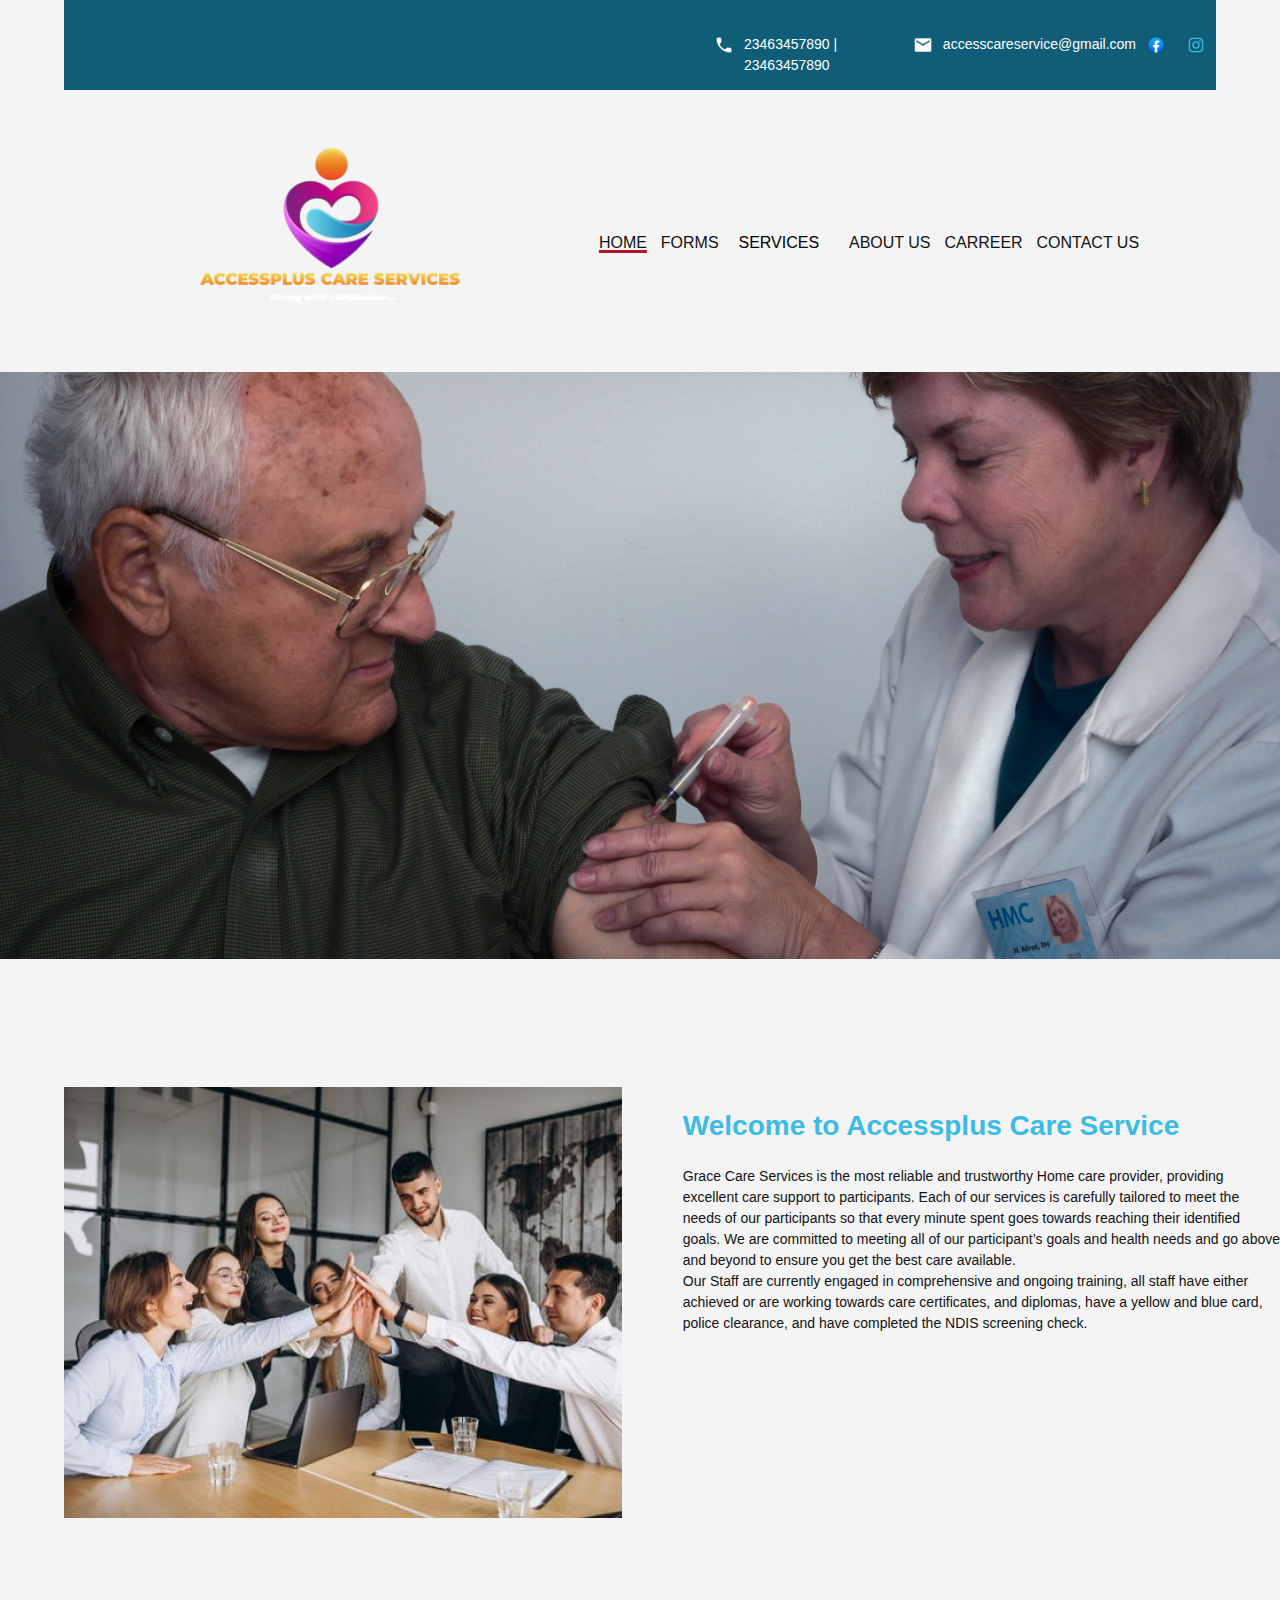
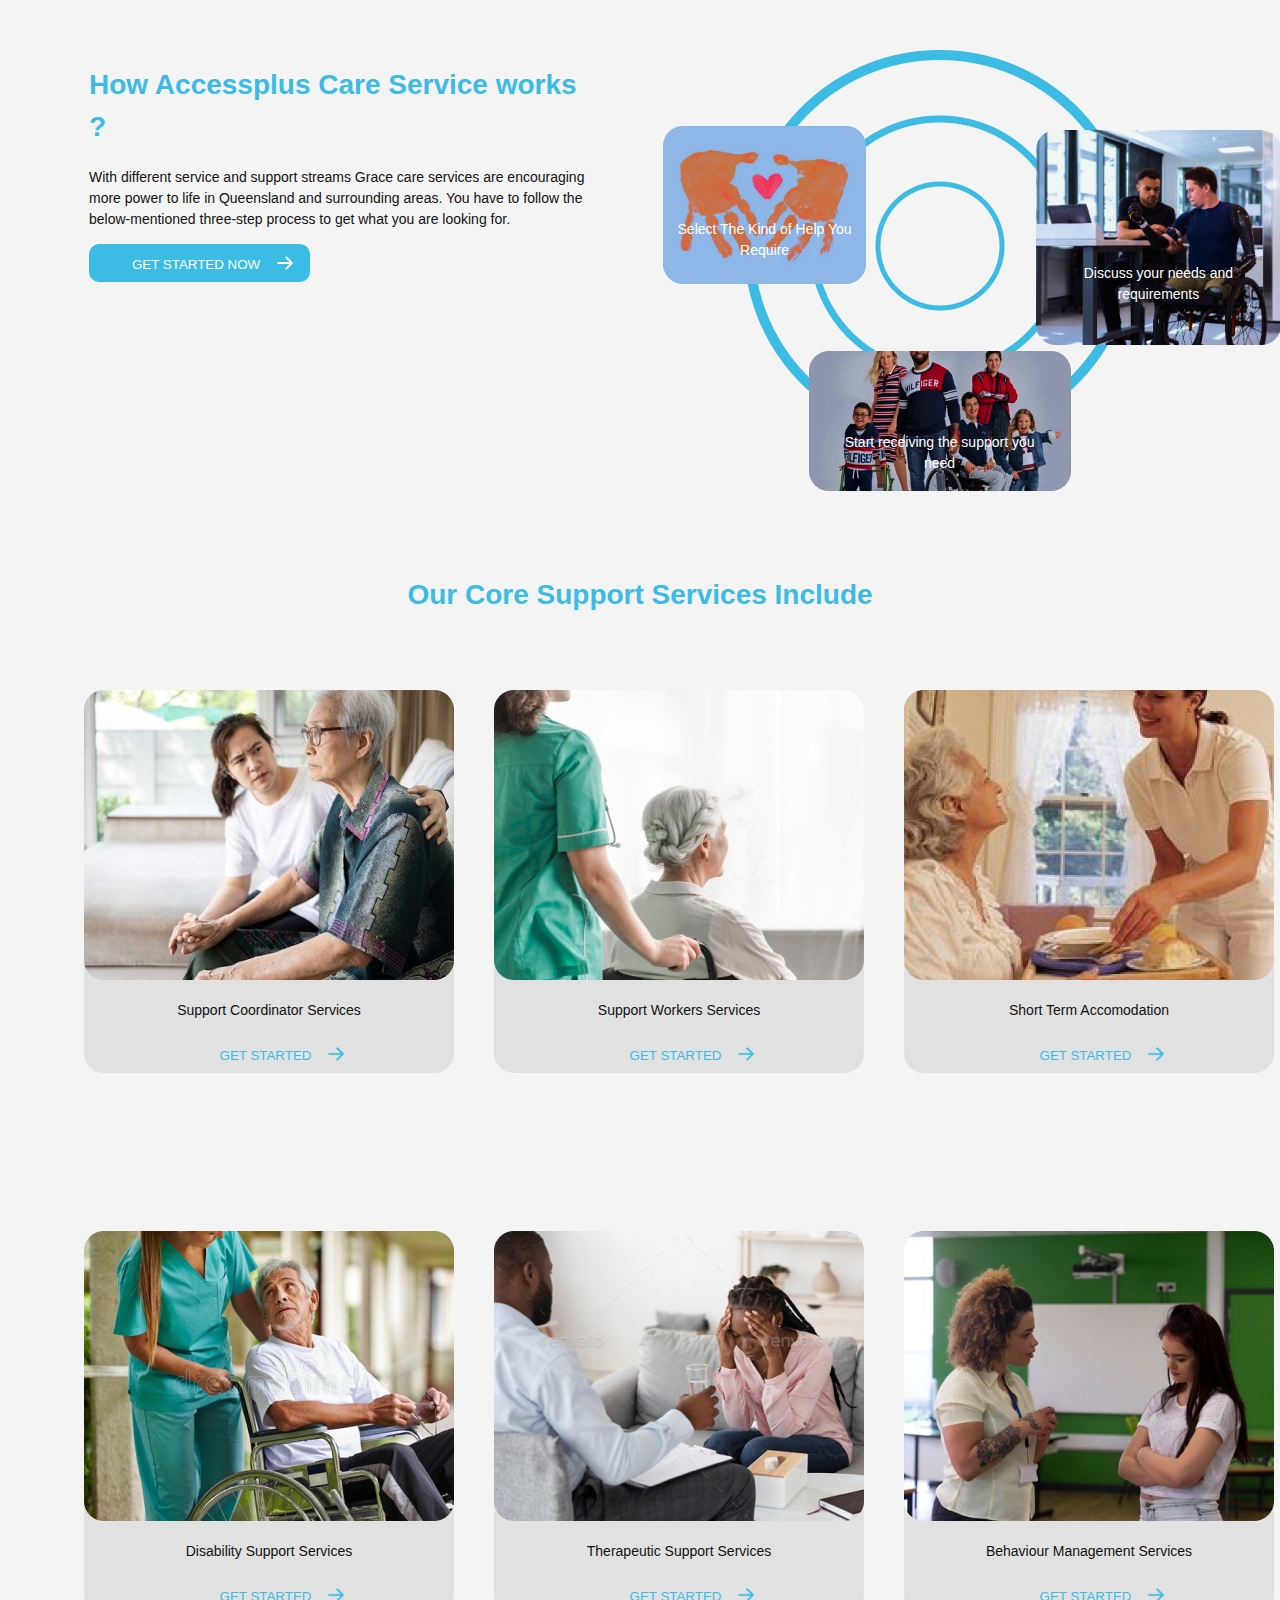
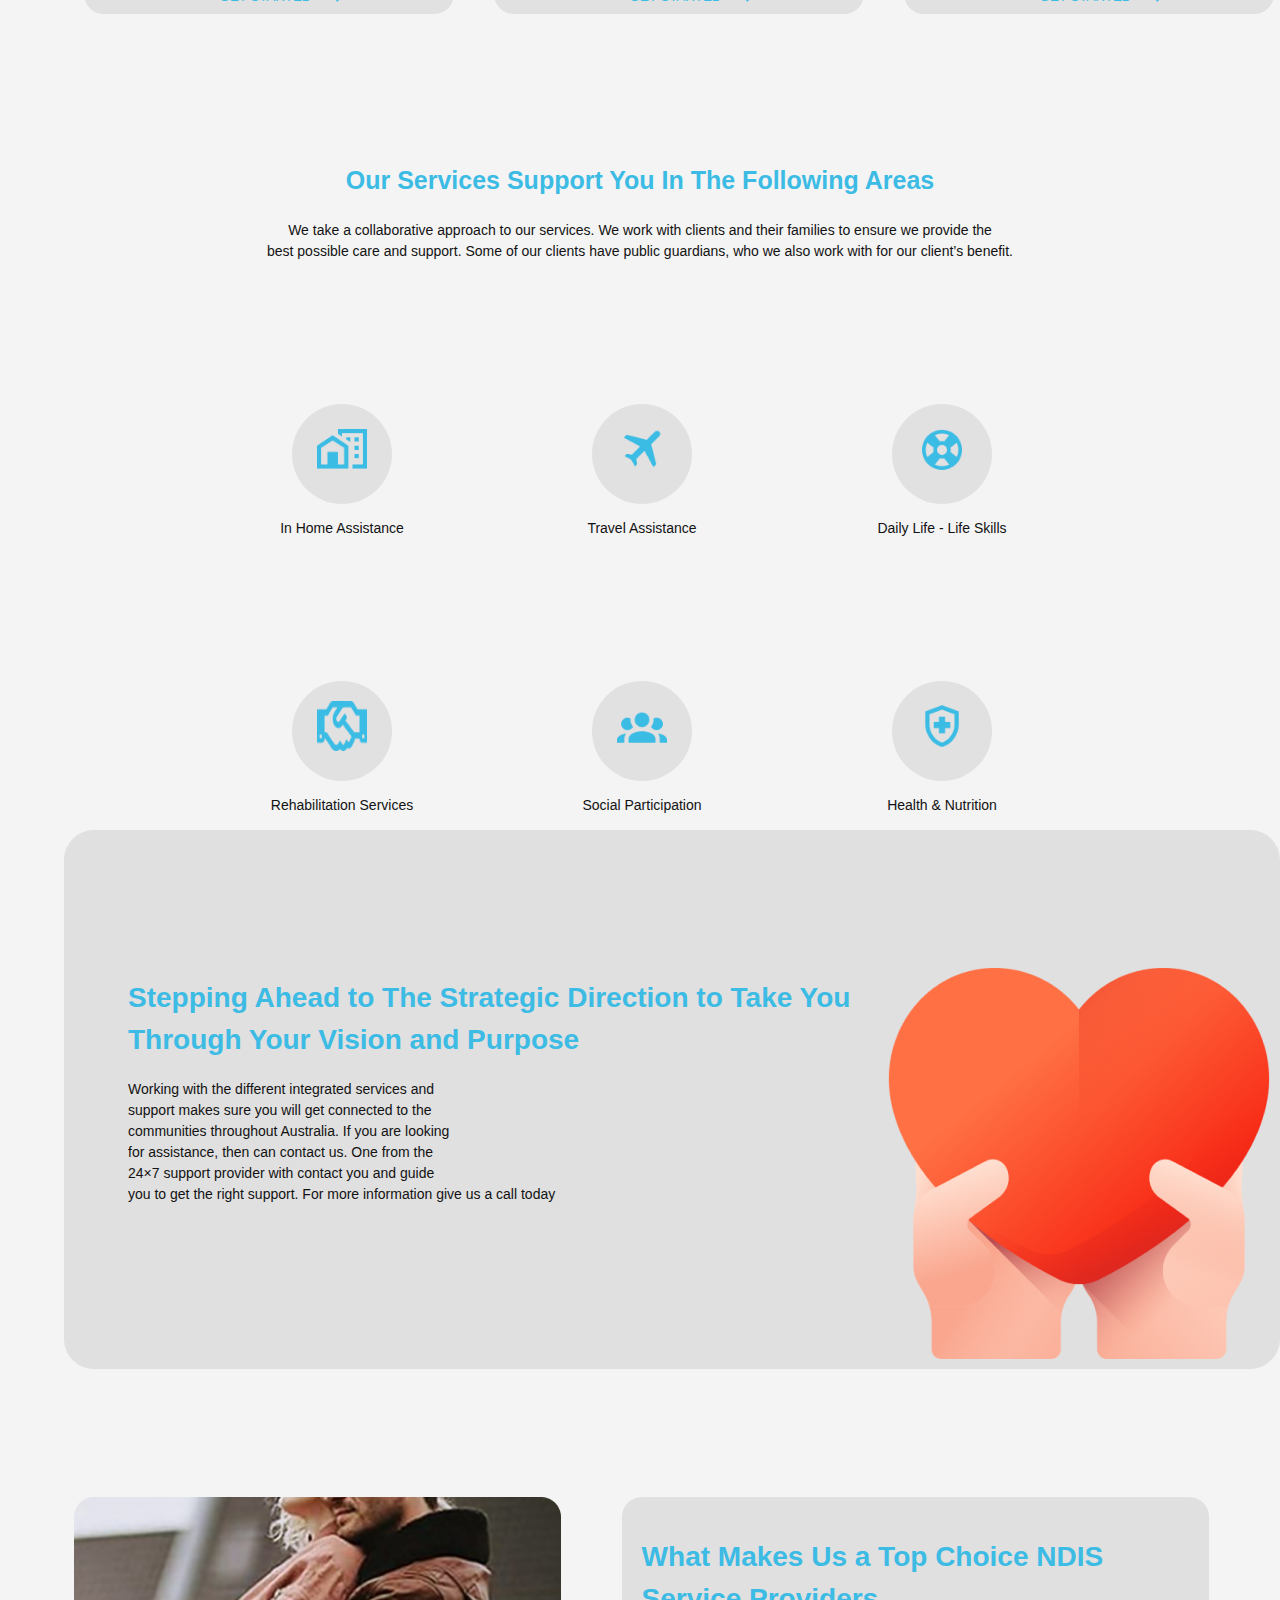
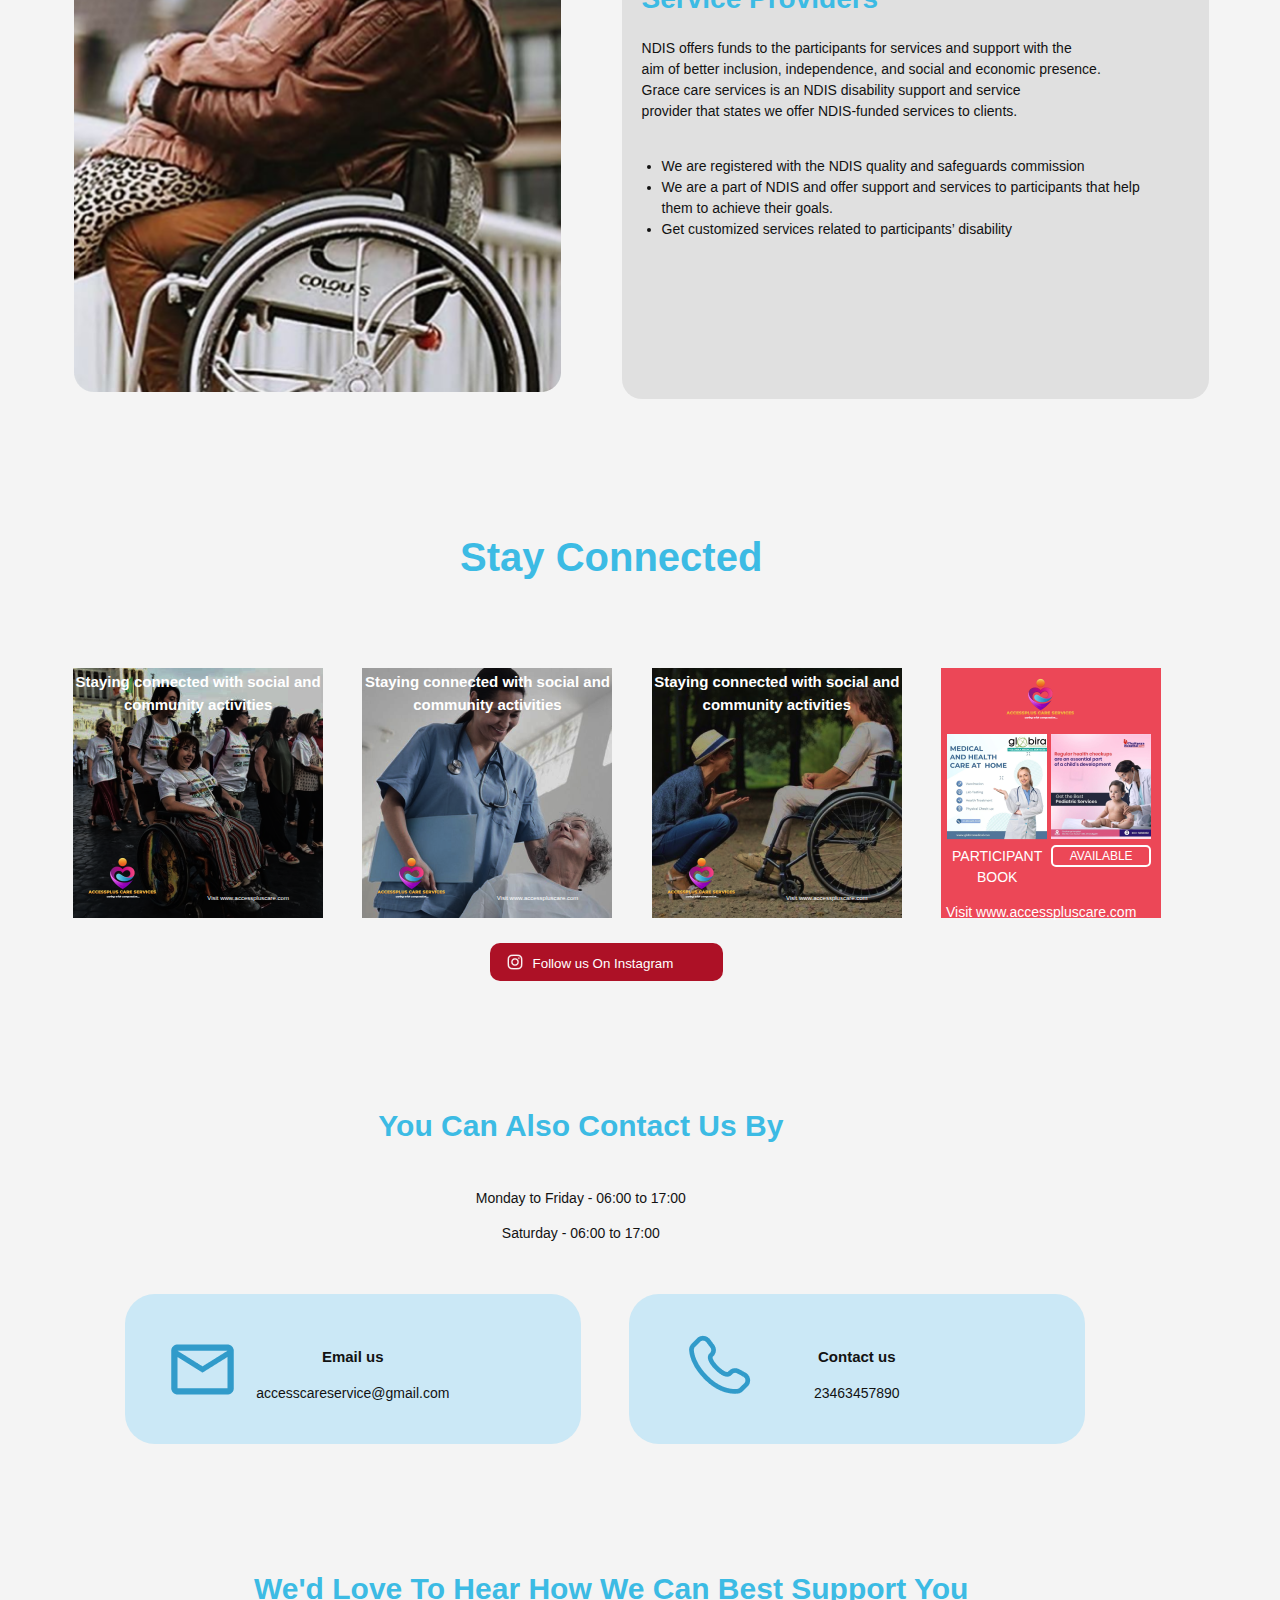
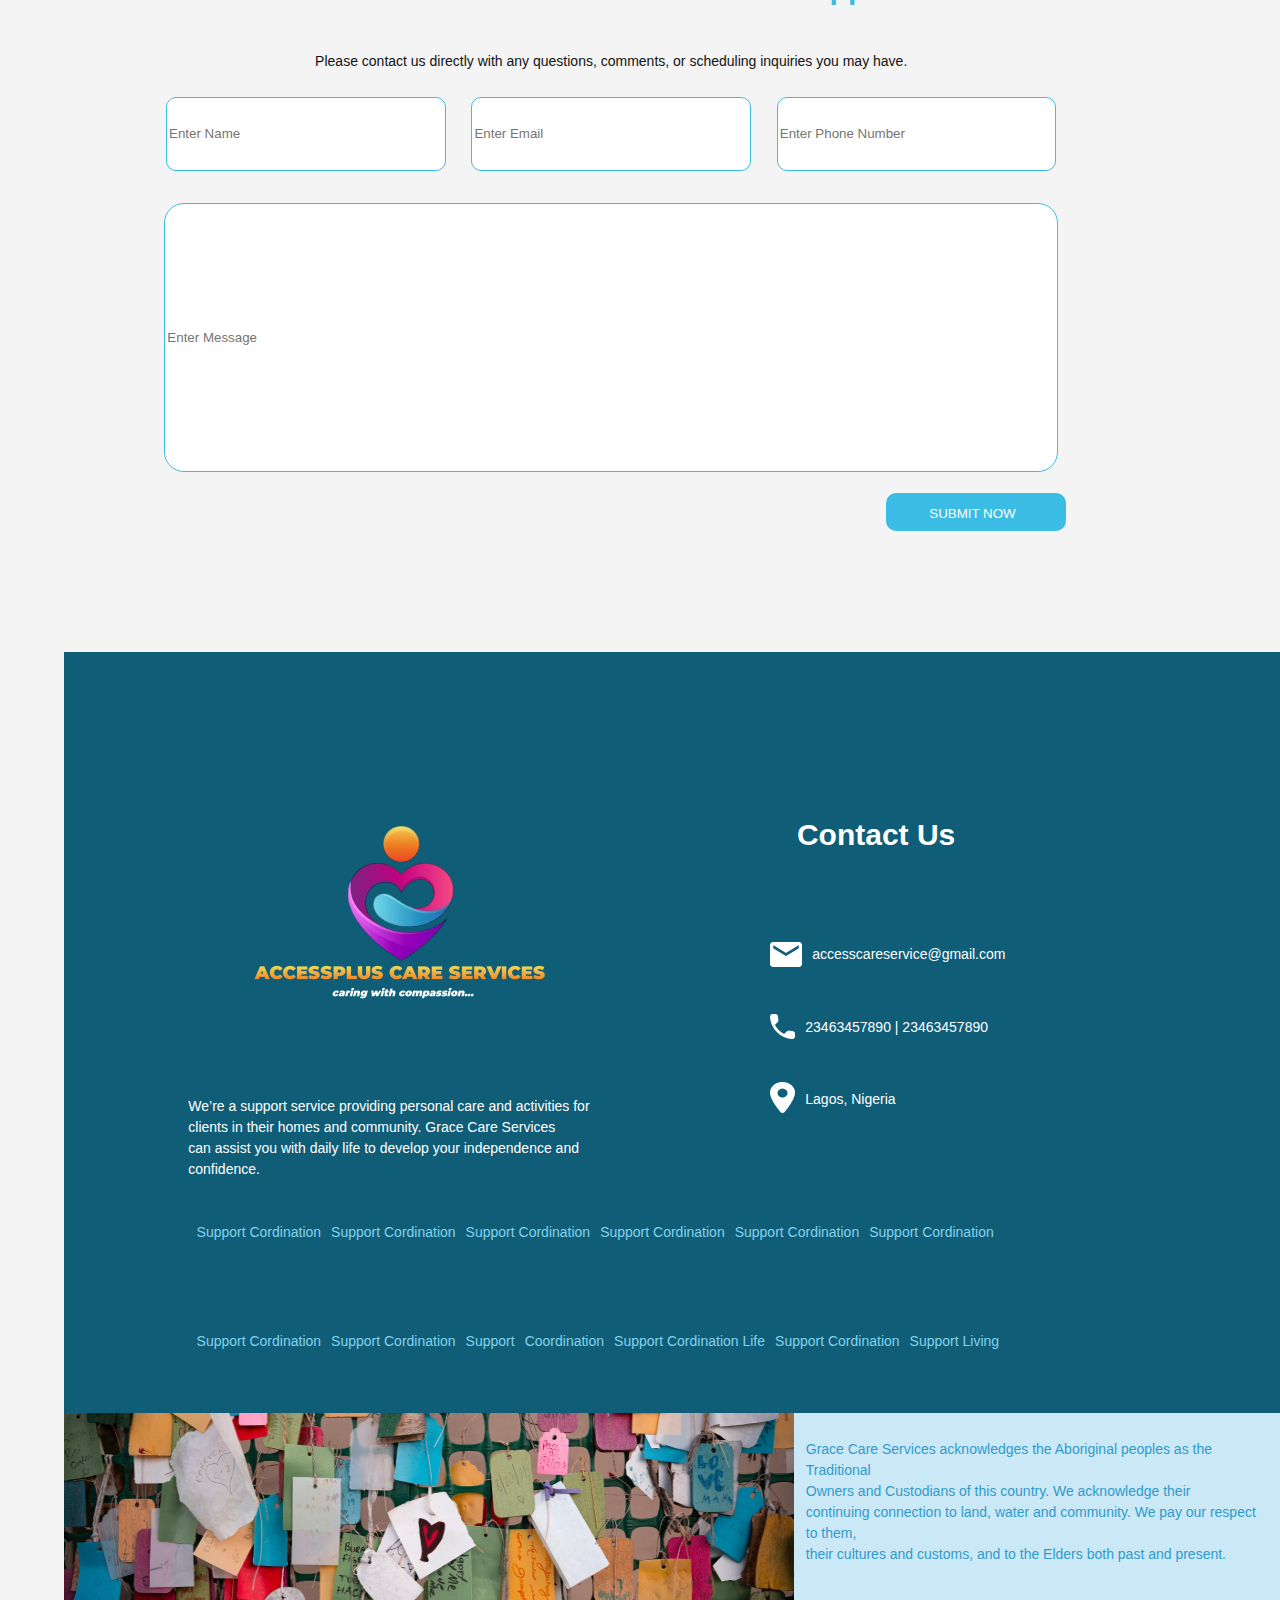
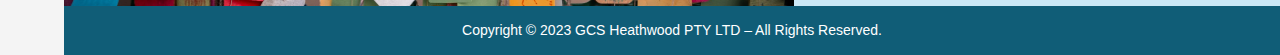
==== index.html @ 8c150088 "mobile v2" ====
<!DOCTYPE html>
<html lang="en">
<head>
    <meta charset="UTF-8">
    <meta name="viewport" content="width=device-width, initial-scale=1.0">
    <title>Accessplus Care Services</title>
    <link rel="stylesheet" href="./css/style.css">
</head>
<body>
    <header>
        <div id="contact">
            <img src="./img/phone.png" alt="phone">
            <p>23463457890 | 23463457890</p>
            <img src="./img/mail.png" alt="mail">
            <p>accesscareservice@gmail.com</p>
            <img src="./img/facebook.png" alt="facebook">
            <img src="./img/Instagram.png" alt="Instagram">
        </div>
        <div class="nav">
            <img src="./img/image 1.png" alt="accessplus care services"/>
            <div id="nav">
                <a id="current" href="index.html">HOME</a>
                <a href="index.html#forms">FORMS</a>
                <div class="dropdown">
                    <button class="dropbtn">SERVICES</button>
                    <div class="dropdown-content">
                      <a href="index.html#supportServices">Support Coordination</a>
                      <a href="youthMentoring.html">Youth Mentoring</a>
                      <a href="trainingService.html">Behaviour Management</a>
                      <a href="index.html#supportServices">Support Workers</a>
                      <a href="index.html#supportServices2">Disability Support</a>
                      <a href="index.html#supportServices2">Therapeutic support</a>
                      <a href="index.html#supportServices">Other Services</a>
                    </div>
                  </div>
                <a href="aboutUs.html">ABOUT US</a>
                <a href="aboutUs.html#jobOpportunities">CARREER</a>
                <a href="contactUs.html">CONTACT US</a>
            </div>
        </div>
    </header>
    <div class="img1">
        <img src="./img/Frame 5.png" alt="doctor injecting a patient"/>
    </div>
    <div class="container welcome">
        <img src="./img//image 3.png" id="welcomeImg" alt="team high five"/>
        <div class="welcomeMessage">
            <h1>
                Welcome to Accessplus Care Service
            </h1>
            <p>
                Grace Care Services is the most reliable and trustworthy Home care provider, providing excellent care support to participants. Each of our services is carefully tailored to meet the needs of our participants so that every minute spent goes towards reaching their identified goals. We are committed to meeting all of our participant’s goals and health needs and go above and beyond to ensure you get the best care available. 
                <br>Our Staff are currently engaged in comprehensive and ongoing training, all staff have either achieved or are working towards care certificates, and diplomas, have a yellow and blue card, police clearance, and have completed the NDIS screening check.<br>
            </p>
        </div>
    </div>
    <div class="container howItWorks">
        <div id="howItWorks">
            <h1>
                How Accessplus Care Service works ?
            </h1>
            <p>
                With different service and support streams Grace care services are encouraging more power to life in Queensland and surrounding areas. You have to follow the below-mentioned three-step process to get what you are looking for.
            </p>
            <button class="btn" id="btn1"><a href="contactUs.html#getStarted">GET STARTED NOW</a></button>
        </div>
        <div id="ellipse">
            <div class="imageContainer" id="ellipseImage1">
                <img src="./img/Frame 6.png" alt="care">
                <div class="imageText">
                    Select The Kind of Help You Require
                </div>
            </div>
            <div class="imageContainer" id="ellipseImage2">
                <img src="./img/Frame 8.png" alt="care">
                <div class="imageText">
                    Discuss your needs and requirements
                </div>
                </div>
            <div class="imageContainer" id="ellipseImage3">
                    <img src="./img/image 18.png" alt="care">
                    <div class="imageText">
                        Start receiving the support you need
                    </div>
                    </div>
        </div>
    </div>
    <div class="supportServices" id="supportServices">
        <h1>Our Core Support Services Include</h1>
        <div class="container">
            <div class="cards">
                <img src="./img/image2.png">
                <p>Support Coordinator Services</p>
                <button class="btn noFillBtn"><a id="blueGetStarted" href="contactUs.html#getStarted">GET STARTED</a></button>
            </div>
            <div class="cards">
            <img src="./img/image 2.png">
                <p>Support Workers Services</p>
                <button class="btn noFillBtn"><a id="blueGetStarted" href="contactUs.html#getStarted">GET STARTED</a></button>
            </div>
            <div class="cards">
                <img src="./img/image 5.png">
                <p>Short Term Accomodation</p>
                <button class="btn noFillBtn"><a id="blueGetStarted" href="contactUs.html#getStarted">GET STARTED</a></button>
            </div>
        </div>
        <div class="container" id="supportServices2">
            <div class="cards">
                <img src="./img/image 8.png">
                <p>Disability Support Services</p>
                <button class="btn noFillBtn"><a id="blueGetStarted" href="contactUs.html#getStarted">GET STARTED</a></button>
            </div>
            <div class="cards">
                <img src="./img/image 22.png">
                <p>Therapeutic Support Services</p>
                <button class="btn noFillBtn"><a id="blueGetStarted" href="contactUs.html#getStarted">GET STARTED</a></button>
            </div>
            <div class="cards">
                <img src="./img/image 6.png">
                <p>Behaviour Management Services</p>
                <button class="btn noFillBtn"><a id="blueGetStarted" href="contactUs.html#getStarted">GET STARTED</a></button>
            </div>
        </div>
    </div>
    <div class="supportServices">
        <h2>Our Services Support You In The Following Areas</h2>
        <p>We take a collaborative approach to our services. We work with clients and their families to ensure we provide the 
            <br>
            best possible care and support. Some of our clients have public guardians, who we also work with for our client’s benefit.
            <br>
        </p>
        <div class="container roundCardsContainer">
        <div>
            <div class="roundCards">
            <img src="./img/mdi_home-city-outline.png">
        </div>
            <p>In Home Assistance</p>
        </div>
        <div>
            <div class="roundCards">
            <img src="./img/material-symbols_travel.png">
            </div>
            <p>Travel Assistance</p>
        </div>
        <div>
            <div class="roundCards">
                <img src="./img/heroicons_lifebuoy-20-solid.png">
            </div>
            <p>Daily Life - Life Skills</p>
        </div>
        </div>
        <div class="container roundCardsContainer">
        <div>
            <div class="roundCards">
                <img src="./img/Vector.png">
            </div>
            <p>Rehabilitation Services</p>
        </div>
        <div>
            <div class="roundCards">
                <img src="./img/mdi_account-group.png">
            </div>
            <p>Social Participation</p>
        </div>
        <div>
            <div class="roundCards">
                <img src="./img/material-symbols_health-and-safety-outline.png">
            </div>
            <p>Health & Nutrition</p>
        </div>
        </div>
    </div>
    <div class="container strategicContainer" id="strategicContainer">
        <div class="strategicDirection">
        <h1>
            Stepping Ahead to The Strategic Direction to Take You Through Your Vision and Purpose
        </h1>
        <p>
            Working with the different integrated services and 
            <br>support makes sure you will get connected to the 
            <br>communities throughout Australia. If you are looking
            <br>for assistance, then can contact us. One from the
            <br> 24×7 support provider with contact you and guide
            <br>you to get the right support. For more information give us a call today
        </p>
    </div>
    <img src="./img/give-love 1.png" alt="give love">
    </div>
    <div class="container choice">
        <img id="img9" src="./img/image 9.png">
        <div class="NDIS">
            <h1>
                What Makes Us a Top Choice NDIS Service Providers
            </h1>
            <p>
                NDIS offers funds to the participants for services and support with the 
                <br>aim of better inclusion, independence, and social and economic presence.
                <br> Grace care services is an NDIS disability support and service 
                <br>provider that states we offer NDIS-funded services to clients.
            </p>
            <ul>
                <li>
                    We are registered with the NDIS quality and safeguards commission
                </li> 
                <li>
                    We are a part of NDIS and offer support and services to participants that help them to achieve their goals.
                </li>
                <li>
                    Get customized services related to participants’ disability
                </li> 
            </ul>
        </div>
    </div>
    <div class="stayConnected">
        <h2>Stay Connected</h2>
        <div class="container">
            <div class="imageContainer stayConnectedImg">
                <img src="./img/image 11.png" alt="man caring for woman on wheelchair">
                <div class="imageText1">
                    <h3>
                        Staying connected with social and community activities
                    </h3>
                </div>
                <div class="imageText2">
                    <img src="./img/image a.png">
                </div>
                <div class="imageText3">
                    <p>Visit www.accesspluscare.com</p>
                </div>
            </div>
            <div class="imageContainer stayConnectedImg">
                <img src="./img/image 12.png" alt="doctor with patient">
                <div class="imageText1">
                    <h3>
                        Staying connected with social and community activities
                    </h3>
                </div>
                <div class="imageText2">
                    <img src="./img/image a.png">
                </div>
                <div class="imageText3">
                    <p>Visit www.accesspluscare.com</p>
                </div>
            </div>
            <div class="imageContainer stayConnectedImg">
                <img src="./img/image 13.png" alt="lady with man in a wheel chair">
                <div class="imageText1">
                    <h3>
                        Staying connected with social and community activities
                    </h3>
                </div>
                <div class="imageText2">
                    <img src="./img/image a.png">
                </div>
                <div class="imageText3">
                    <p>Visit www.accesspluscare.com</p>
                </div>
            </div>
            <div class="imageContainer participantBook stayConnectedImg">
                <img src="./img/image a1.png">
                <div class="container bookContainer">
                    <div class="bookImage">
                        <img src="./img/image 14.png">
                        <div>
                            PARTICIPANT BOOK
                        </div>
                    </div>
                    <div class="bookImage">
                        <img src="./img/image 15.png">
                        <div id="available">
                            AVAILABLE
                        </div>
                    </div>
                </div>
                <p>Visit www.accesspluscare.com</p>
        </div>
    </div>
    <button class="instagramBtn">Follow us On Instagram</button>
    <div class="altContact">
        <div id="time">
            <h4>You Can Also Contact Us By</h4>
            <p>Monday to Friday - 06:00 to 17:00</p>
            <p>Saturday - 06:00 to 17:00</p>
        </div>
        <div class="container">
            <div id="emailUs">
                <h3>
                    Email us
                </h3>
                <p>
                    accesscareservice@gmail.com
                </p>
            </div>
            <div id="callUs">
                <h3>
                    Contact us
                </h3>
                <p>
                    23463457890
                </p>
            </div>
        </div>
    </div>
    <div class="contactUsForm">
        <div id="inquiries">
            <h4>
                We'd Love To Hear How We Can Best Support You
            </h4>
            <p>
                Please contact us directly with any questions, comments, or scheduling inquiries you may have.
            </p>
        </div>
        <form id="forms">
            <div class="smallInputs">
            <input class="smallInput" type="text" id="name" name="name" placeholder="Enter Name">
            <input class="smallInput" type="text" id="email" name="email" placeholder="Enter Email">
            <input class="smallInput" type="text" id="phone" name="phone" placeholder="Enter Phone Number"><br><br>
            </div>
            <input type="text" id="message" name="message" placeholder="Enter Message"><br><br>
            <input id="submitNow" class="btn" type="submit" value="Submit now">
        </form>
    </div>
    <div class="contactUs">
    <div class="ctrl">
        <div class="container">
            <div>
                <img src="./img/image 10.png">
                <p>
                    We’re a support service providing personal care and activities for
                    <br>clients in their homes and community. Grace Care Services
                    <br>can assist you with daily life to develop your independence and confidence.
                </p>
            </div>
            <div class="contacts">
                <h5>
                    Contact Us
                </h5>
                <div class="container contactUsContainer">
                    <img class="vector" src="./img/Vectormail.png">
                    <p>accesscareservice@gmail.com</p>
                </div>
                <div class="container contactUsContainer">
                    <img class="vector" src="./img/Vectorphone.png">
                    <p>23463457890 | 23463457890</p>
                </div>
                <div class="container contactUsContainer">
                    <img class="vector" src="./img/Vectorlocation.png">
                    <p>Lagos, Nigeria</p>
                </div>
            </div>
        </div>
        <div class="container supportCoordination">
            <p>Support Cordination</p>
            <p>Support Cordination</p>
            <p>Support Cordination</p>
            <p>Support Cordination</p>
            <p>Support Cordination</p>
            <p>Support Cordination</p>
        </div>
        <div class="container supportCoordination">
            <p>Support Cordination</p>
            <p>Support Cordination</p>
            <p>Support</p>
            <p>Coordination</p>
            <p>Support Cordination Life</p>
            <p>Support Cordination</p>
            <p>Support Living</p>
        </div>
    </div>
        <div class="unsplash">
            <img id="unsplash" src="./img//unsplash_oWcOmJwoxO4.png">
                <p>
                    Grace Care Services acknowledges the Aboriginal peoples as the Traditional 
                    <br>Owners and Custodians of this country. We acknowledge their 
                    <br>continuing connection to land, water and community. We pay our respect to them, 
                    <br>their cultures and customs, and to the Elders both past and present.
                </p>
        </div>
    </div>
</body>
<footer>
        <p>Copyright © 2023 GCS Heathwood PTY LTD – All Rights Reserved.</p>
       
</footer>
</html>
---- css/style.css ----
body{
    font-family: Arial, Helvetica, sans-serif;
    font-size: 14px;
    line-height: 1.5;
    padding: 0;
    margin: 0;
    background-color: #f4f4f4;
    color: #121212;

}

a{
  text-decoration: none;
  color: #fff;
}

form{
  text-align: center;
  
}

footer{
  display: flex;
  justify-content: center;
  background: #105D77;
  color: #fff;
  width: 100%;
  text-align: center;
}


.btn{
    border: none;
    background-color: #3BBCE4;
    display: inline-flex;
    padding: 13px 50px 10px 43px;
    gap: 10px;
    border-radius: 10px;
    color: #FFF;
    text-transform: uppercase;
  }
  .btn:active {
    vertical-align: top;
    padding-top: 8px;
}
  .btn a{
    text-decoration: none;
  }

h1{
    color: #3CBBE4;
    
}
h2{
  color: #3CBBE4;
  font-size: 25px;
  text-align: center;
}
h3{
  font-size: 15px;
  text-align: center;
}
h4{
  color: #3CBBE4;
  font-size: 30px;
  text-align: center;
}
h5{
  color: #fff;
  font-size: 30px;
  text-align: center;
}
/* Top contact information */
#contact{
    margin-left: 5%;
    margin-right: 5%;
    width: fit-content;
    height: 90px;
    background: #105D77;
    display: flex;
    justify-content: center;
    color: #FFF;
    padding-left: 50%;
}
#contact img{
    width: 20px;
    height: 20px;
    padding: 35px 10px 20px 10px
}
#contact p{
    padding-top: 20px;
}

/* Navigaation */
.nav{
    
    display: flex;
    justify-content: center;
}


.nav a{
    text-decoration: none;
    font-size: 16px;
    color: #121212;
    padding-left: 10px;
}

#current{
    text-decoration: underline;
    text-decoration-color: #B1152A;
    text-decoration-thickness: 3px;
    
}

.nav a:hover{
    color: #3BBCE4;
    font-weight: bold;
}

.nav img{
    width: 30%;
    height: 20%;
}
#nav{
    padding-top: 10%;
    margin-left: 5%;
}
/* Big Image */
.img1{
    display:flex;
    justify-content: center;
    
}

.img1 img{
    max-width: 100%;
}

/* welcome message */
.container{
    display: flex;
    justify-content: center;
    padding-top: 10%;
    padding-left: 5%;
    width: fit-content;
}
#welcomeImg{
    width: 50%;
    height: 50%;
}
.welcomeMessage{
    padding-left: 5%;
}


  /* How it works section */
  #howItWorks{
    padding-left: 25px;
  }
  #btn1{
    background-image: url( '../img/ph_arrow-right-bold.svg');
    background-size: 20px;
    background-repeat: no-repeat;
    background-position: right 15px center;
    align-items: flex-end;
  }
  #ellipse{
    width: 100%;
    height: 400px;
    background-image: url( '../img/ellipseBig.png'), url( '../img/ellipseMedium.png'),  url( '../img/ellipseSmall.png');
    background-repeat: no-repeat;
    background-position: center;
    margin-left: 10%;
    margin-right: 10%;
   
  }
  
  .imageContainer{
    text-align: center;
    position: relative;
    text-align: center;
   
  }

  .imageText{
    position: absolute;
    top: 70%;
    left: 50%;
    transform: translate(-50%, -50%);
    text-decoration: none;
    color:#FFF;
    
  }

  #ellipseImage1{
  top: 20%;
  right: 35%;
  margin-right: 10%;
  }
  #ellipseImage2{
    bottom: 20%;
    left: 50%;
  }
  #ellipseImage3{
    bottom: 20%;
  }

  /* Core support services section */
  .noFillBtn{
    background-image: url( '../img/ph_arrow-right-bold.png');
    background-size: 20px;
    background-repeat: no-repeat;
    background-position: right 15px center;
    align-items: flex-end;
    background-color:#E1E1E1;
    color: #3BBCE4;
  }

  #blueGetStarted{
    color: #3BBCE4;
  }

  .supportServices{
    text-align: center;
    margin-top: 10%;
  }
  .supportServices h1{
    margin-bottom: -5%;
  }
  
  .cards{
    background-color:#E1E1E1; 
    border-radius: 20px;
    margin: 10px 20px 20px 20px;
  }

  .roundCards{
    width: 100px;
    height: 100px;
    background-color:#E1E1E1; 
    border-radius: 100px;
    display: flex;
    justify-content: center;
    margin: 0 100px 0 100px;
  }
.roundCards img{
  width: 50%;
  height: 50%;
  padding-top: 20px;
}
  .roundCardsContainer{
    margin-left: 10%;
  }

  /* strategic direction */
  .strategicContainer{
    border-radius: 30px;
    background: #E0E0E0;
    margin-left: 5%;
  }
  .strategicContainer img{
    width: 50%;
    padding: 10px;
  }

  .NDIS{
    align-items: center;
    border-radius: 20px;
    background: #E0E0E0;
    padding: 20px;
    width: 45%;
    height: fit-content;
    margin-left: 5%;
    margin-right: 5%;
  }
  .NDIS ul{
    padding: 20px;
    padding-bottom: 125px;
  }
  #img9{
    width: 40%;
    height: 30%;
  }

  /* Stay Connected section */
  .imageText1{
    position: absolute;
    top: 10%;
    left: 50%;
    transform: translate(-50%, -50%);
    text-decoration: none;
    color:#FFF;
    width: 100%;
  }
  .imageText2{
    position: absolute;
    top: 80%;
    left: 20%;
    transform: translate(-50%, -50%);
    text-decoration: none;
    color:#FFF;
  }
  .imageText3{
    position: absolute;
    top: 90%;
    left: 70%;
    transform: translate(-50%, -50%);
    text-decoration: none;
    color:#FFF;
    font-size: 6px;
    width: 100%;
  }
  .participantBook{
    background: #EC4757;
    color: #FFF;
    width: 100%;
    height: 250px;
   padding-right: 2%;
  }
  .bookImage{
    margin-top: -20%;
    padding-right: 2%;
    
  }
  .stayConnected{
    margin-top: 10%;
    margin-left: 5%;
  }
  .stayConnected h2{
    margin-bottom: -5%;
    margin-left: -10%;
    font-size: 40px;
  }
  .stayConnectedImg{
    margin: 2%; 
  }
  #available{
    border: solid #fff 2px;
    border-radius: 5px;
    font-size: 12px;
  }

  .instagramBtn{
    border: none;
    background-color: #AD1126;
    display: inline-flex;
    padding: 13px 50px 10px 43px;
    gap: 10px;
    border-radius: 10px;
    color: #FFF;
    margin-left: 35%;
    background-image: url( '../img/Instagram1.png');
    background-size: 20px;
    background-repeat: no-repeat;
    background-position: left 15px center;
    align-items: flex-end;
   
  }

  /* Alternate contact section */
  .altContact{
    text-align: center;
    margin-top: 10%;
  }
  #time{
      padding-right: 15%;
      margin-bottom: -7%;
  }
  #emailUs{
    background-color: #CBE8F6;
    width: 480px;
    height: 150px;
    border-radius: 30px;
    margin-right: 5%;
    background-image: url( '../img/ic_outline-mailblue.png');
    background-repeat: no-repeat;
    background-position: left 40px center;
    align-items: flex-end;
  }
  
  #emailUs h3{
    padding-top: 8%;
  }
  #callUs{
    background-color: #CBE8F6;
    width: 480px;
    height: 150px;
    border-radius: 30px;
    background-image: url( '../img/solar_phone-linear.png');
    background-repeat: no-repeat;
    background-position: left 50px center;
    align-items: flex-end;
  }
  #callUs h3{
    padding-top: 8%;
  }

  /* contact form */
  .contactUsForm{
    text-align: center;
    margin-top: 10%;
  }

  #inquiries{
    padding-right: 10%;
  }
  .smallInputs{
    margin-right: 10%;
  }
  .smallInput{
    width: 25%;
    height: 70px;
    border-radius: 10px; 
    border: 1px solid #3BBCE4;
    margin: 1%;
  }
  .smallInput:focus{
    outline-color: transparent;
    border: 3px solid #3BBCE4;;
  }
  #message{
    width: 73%;
    height: 265px;
    border-radius: 20px; 
    border: 1px solid #3BBCE4;
    margin-right: 10%;
  }

  #message:focus{
    outline-color: transparent;
    border: 3px solid #3BBCE4;;
  }
#submitNow{
  margin-left: 50%;
}

/* contact us section */
.contactUs{
  background: #105D77;
  margin-top: 10%;
  width: 100%;
  color: #fff;
}

.ctrl{
  padding-left: 10%;
}

.contacts{
  margin-left: 20%;
}
.vector{
  margin-right: 10px;
  height: 50%;
  padding-top: 5%;
}
.supportCoordination p{
  padding-right: 10px;
  margin-top: -10%;
  color: #80D3ED;
}
.supportCoordination {
  margin-left: -4%;
}
.unsplash{
  width: 100%;
  height: 193px;
  background-color: #CBE8F6;
  display: flex;
  justify-content: center;
}
#unsplash{
  width: 60%;
  height: 100%;
}
.unsplash p{
 padding: 1%;
  color:#319BCA;
}



/* contact us page */
.contactUsCard{
  margin-left: 25%;
  margin-bottom: 10%;
  padding: 2%;
  width: 50%;
  border-radius: 20px;
  border-right: 3px solid #105D77;
  border-left: 3px solid #105D77;
  background: #E0E0E0;
  text-align: center;
}

.supportYou{
  text-align: center;
}

.callToday{
  padding-right: 300px;
  
}
.detail{
  width: 450px;
}

.detailMessage{
  height: 200px;
  border-radius: 20px; 
  border: 1px solid #3BBCE4;
  margin-right: 10%;
  width: 450px;
}

#hours{
  color: #3CBBE4;
font-family: Poppins;
font-size: 18px;
font-style: normal;
font-weight: 500;
line-height: normal;
}
.detailMessage:focus{
  outline-color: transparent;
  border: 3px solid #3BBCE4;;
}

/* About us page */
.whoWeAre{
  padding-left: 10%;
}

.missionStatement{
  text-align: center;
  margin-top: 5%;
  margin-bottom: 5%;
}
.jobOpportunities{
  margin-left: 5%;
  width: 90%;
  padding: 5%;
  background-color: #105D77;
  border-radius: 20px;
  height: 500px;
}
.jobOpportunities p{
  color: #fff;
}

/* Youth Mentoring page */
.youthMentoring{
  background-image: url( '../img/image\ 24.png');
  background-repeat: no-repeat;
  height: 400px;
  color:#fff;
  text-align: center;
  padding-top: 10%;
  font-size: large;
}

.ulBox{
  display: flex;
  justify-content: center;
  line-height: 200%;
}
#ul1{
  padding-right: 10%;
}
.ymContainer{
  background-color: #105D77;
  margin-top: 10%;
}
.ymContainer p{
  color: #fff;
  padding-bottom: 10%;
}


/* training service */
.behaviourMgt{
  background-image: url( '../img/image\ 40.png');
  background-repeat: no-repeat;
  height: 400px;
  color:#fff;
  text-align: center;
  padding-top: 10%;
  font-size: large;
}
.personalizedBehaviour{
  text-align: center;
  padding: 10%;
}
#listOfServices{
  border-radius: 20px;
  background: #E0E0E0;
  margin-left: 5%;
  margin-right: 0.2%;
  padding-right: 5%;
}
#listOfServices ul{
  line-height: 30px;
}
#smallPhone{
  border-radius: 10px;
  background: #3BBCE4;
  width: 190px;
  height: 50px;
  padding: 10px 35px 10px 15px;
  align-items: center;
  background-image: url( '../img/smallWhitephone.png');
  background-repeat: no-repeat;
  background-position: left 20px center;
  align-items: flex-end;
  text-align: center;
  color: #fff;
  margin-left: -10%;
}
#smallEmail{
  border-radius: 10px;
  background: #3BBCE4;
  width: 270px;
  height: 50px;
  padding: 10px 35px 10px 15px;
  align-items: center;
  background-image: url( '../img/smallWhiteEmail.png');
  background-repeat: no-repeat;
  background-position: left 20px center;
  align-items: flex-end;
  text-align: center;
  color: #fff;
  margin-left: 10%;
}

.therapists{
  background-color: #CBE8F6;
  border-radius: 20px;
  margin-left: 5%;
  margin-top: 10%;
  padding-bottom: 10%;
  padding-right: 15%;
  padding-left: 10%;
}

#bigLocationIcon{
  padding-right: 10%;
  
  height: 312px;
}




/* Dropdown Button */
.dropbtn {
  padding: 16px;
  font-size: 16px;
  border: none;
  background-color: transparent;
}

/* The container <div> - needed to position the dropdown content */
.dropdown {
  position: relative;
  display: inline-block;
}

/* Dropdown Content (Hidden by Default) */
.dropdown-content {
  display: none;
  position: absolute;
  background-color: #f1f1f1;
  min-width: 200px;
  box-shadow: 0px 8px 16px 0px rgba(0,0,0,0.2);
  
}

/* Links inside the dropdown */
.dropdown-content a {
  color: black;
  text-decoration: none;
  display: block;
  padding-bottom: 2px;
}

/* Change color of dropdown links on hover */
.dropdown-content a:hover {color: #3CBBE4;}

/* Show the dropdown menu on hover */
.dropdown:hover .dropdown-content {display: block;}

/* Change the background color of the dropdown button when the dropdown content is shown */
.dropdown:hover .dropbtn {
  color:#3BBCE4;
  font-weight: bold;
}

@media (max-width: 800px){ 
    #contact{
      margin:0px;
      width: 100%;
      height: 100px;
      padding-left: 0px;
  }
  .nav{ 
    display: grid;
    justify-content: center;
    max-width: 100%;
    font-size: small;
    padding-bottom: 10%;
    margin-top: -50%;
   
}
.nav a{
  font-size: small;
  padding-left: 2px;
}

.dropbtn{
  font-size: small;
  padding: 2px;
}
#ellipse{
  width: 80%;
}
.nav img{
  width: 80%;
  height: 80%;
  padding-top: 45%;
}
.container{
  width: 100%;
  display:grid;
  justify-content: center;
}

.howItWorks{
  width: 80%;
  margin-bottom: 20%;
}
#welcomeImg{
  width: 70%;
  height: 100%;
}
.choice{
  display: flex;
  justify-content: center;
}
.cards{
  width: 70%;
}
.cards img{
  width:100%;
}
.strategicContainer{
  width: fit-content;
}
.NDIS{
  width: fit-content;
}
.bookContainer{
  display: flex;
  justify-content: center;
}
#emailUs{
  width: 450px;
  margin-right: 50px;
  margin-bottom: 10px;
}
#callUs{
  width: 450px;
  margin-right: 50px;
}
#submitNow{
  margin-right: 20%;
}
.contactUs{
  width: 100%;
  text-align: center;
  font-size: small;
  
}
.ctrl{
  padding: 10px;
  padding-right: 40px;
}
.supportCoordination{
  display: flex;
  justify-content: center;
  font-size: 10px;
}
.contactUsContainer{
  display: flex;
  justify-content: center;
}
.vector{
  width: 4%;
}
.unsplash {
  display: grid;
  height: fit-content;
}
#unsplash{
  width: 100%;
}
.smallInput{
  height: 50px;
 
}
/* training serveice page */
#smallPhone{
 margin: 0px;
 margin-bottom: 10px;

}
#smallEmail{
margin: 0px;
}
}
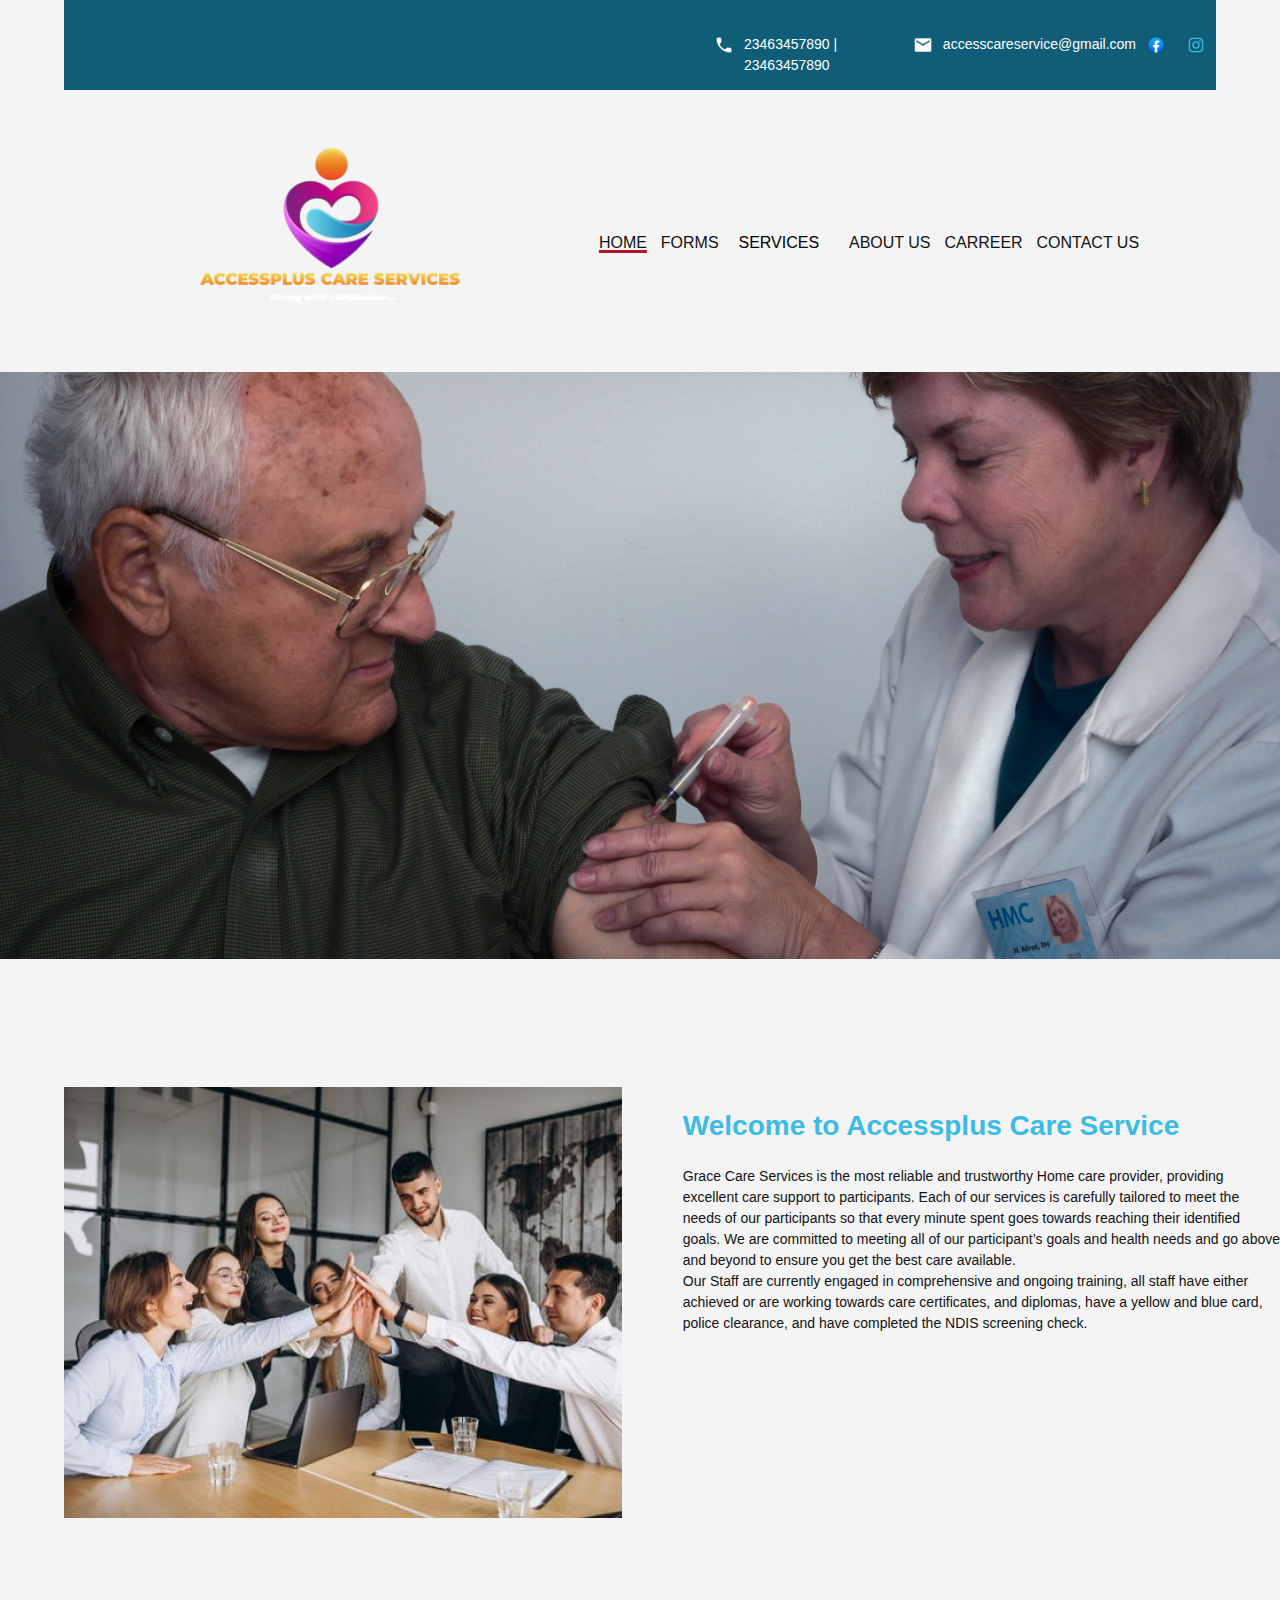
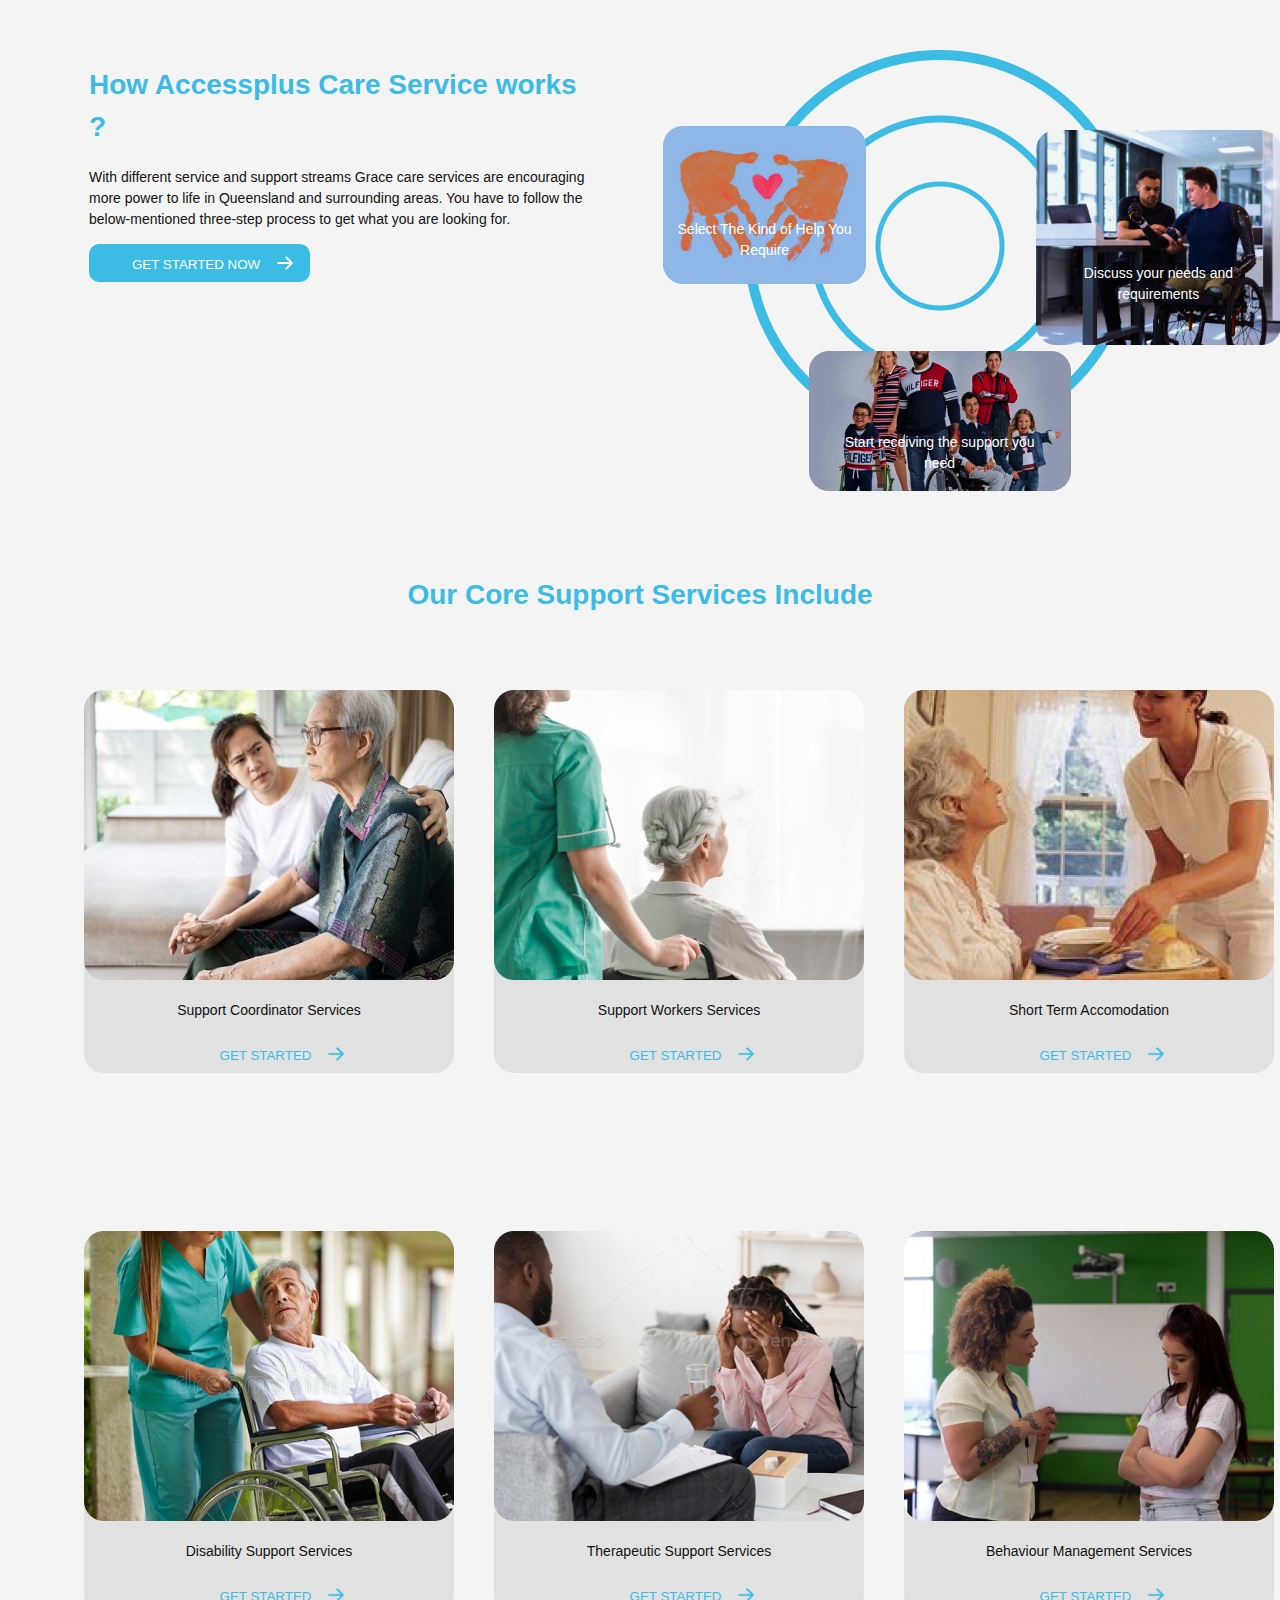
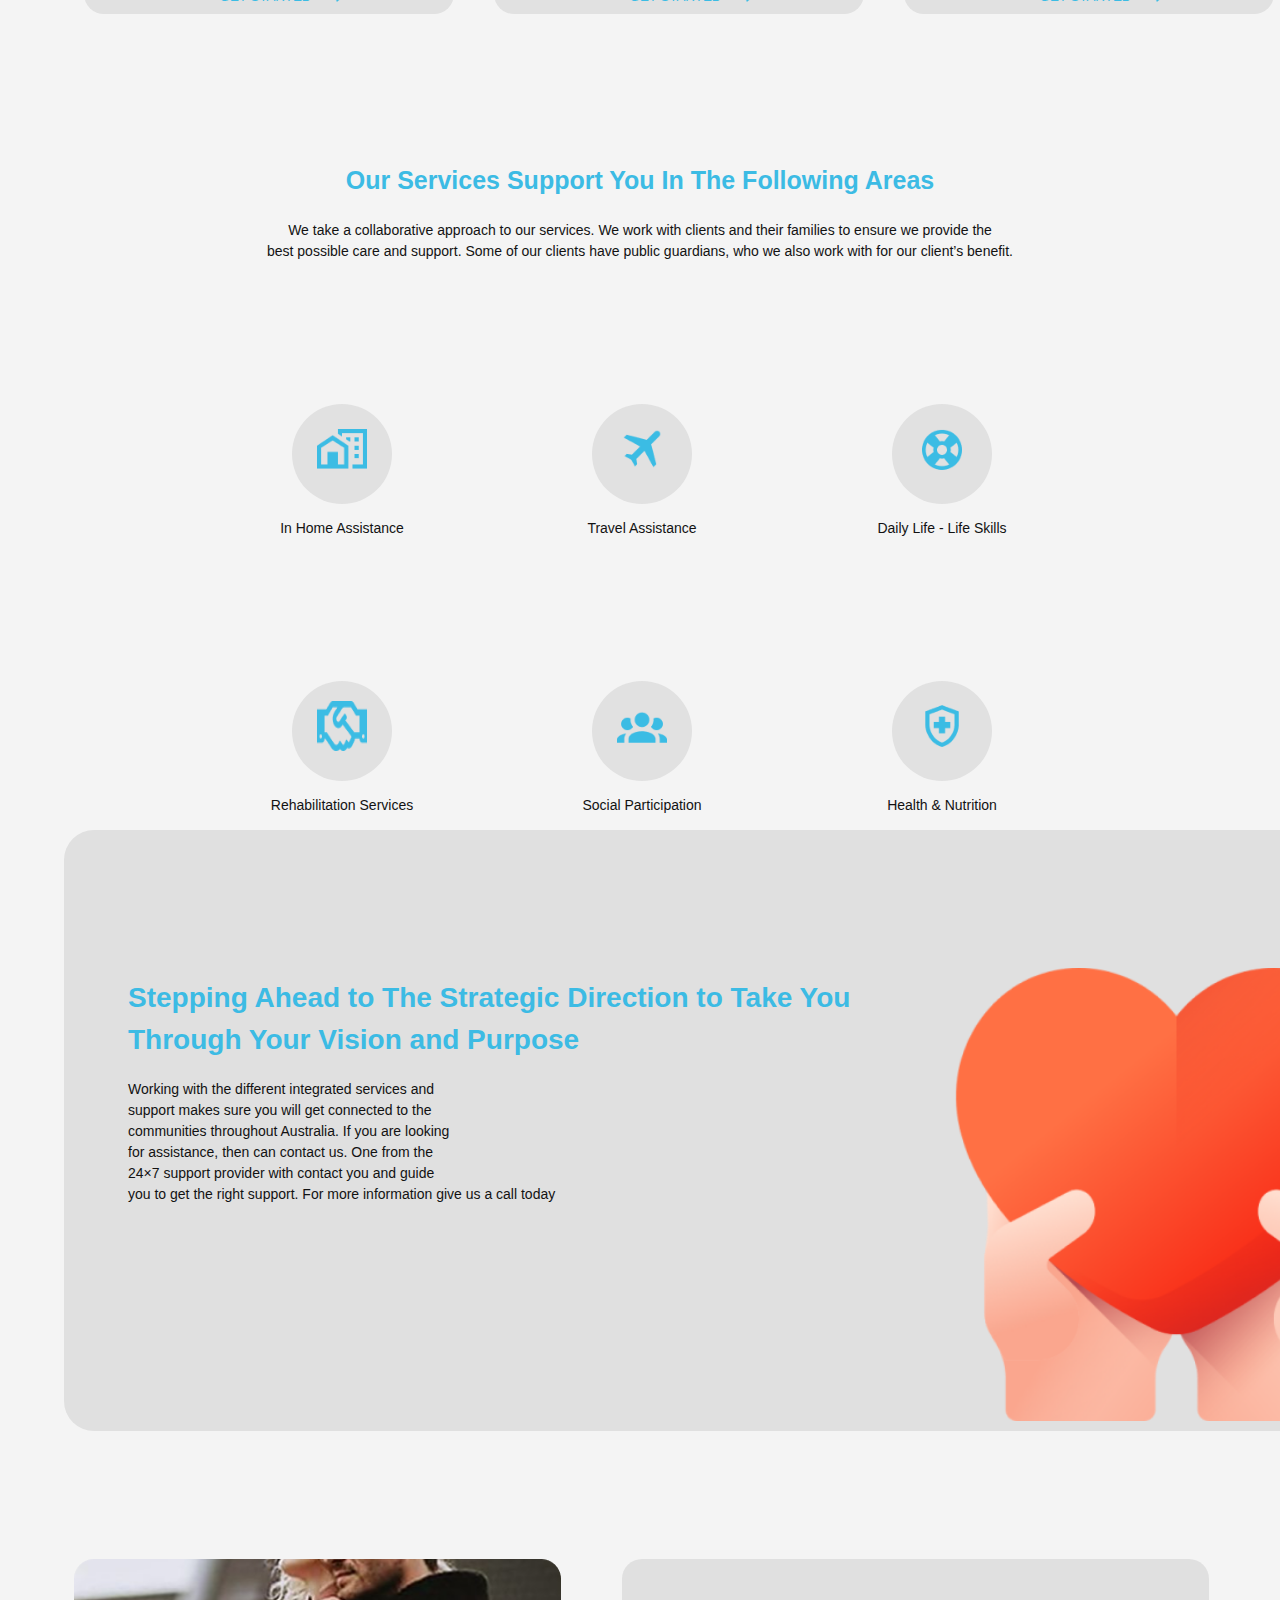
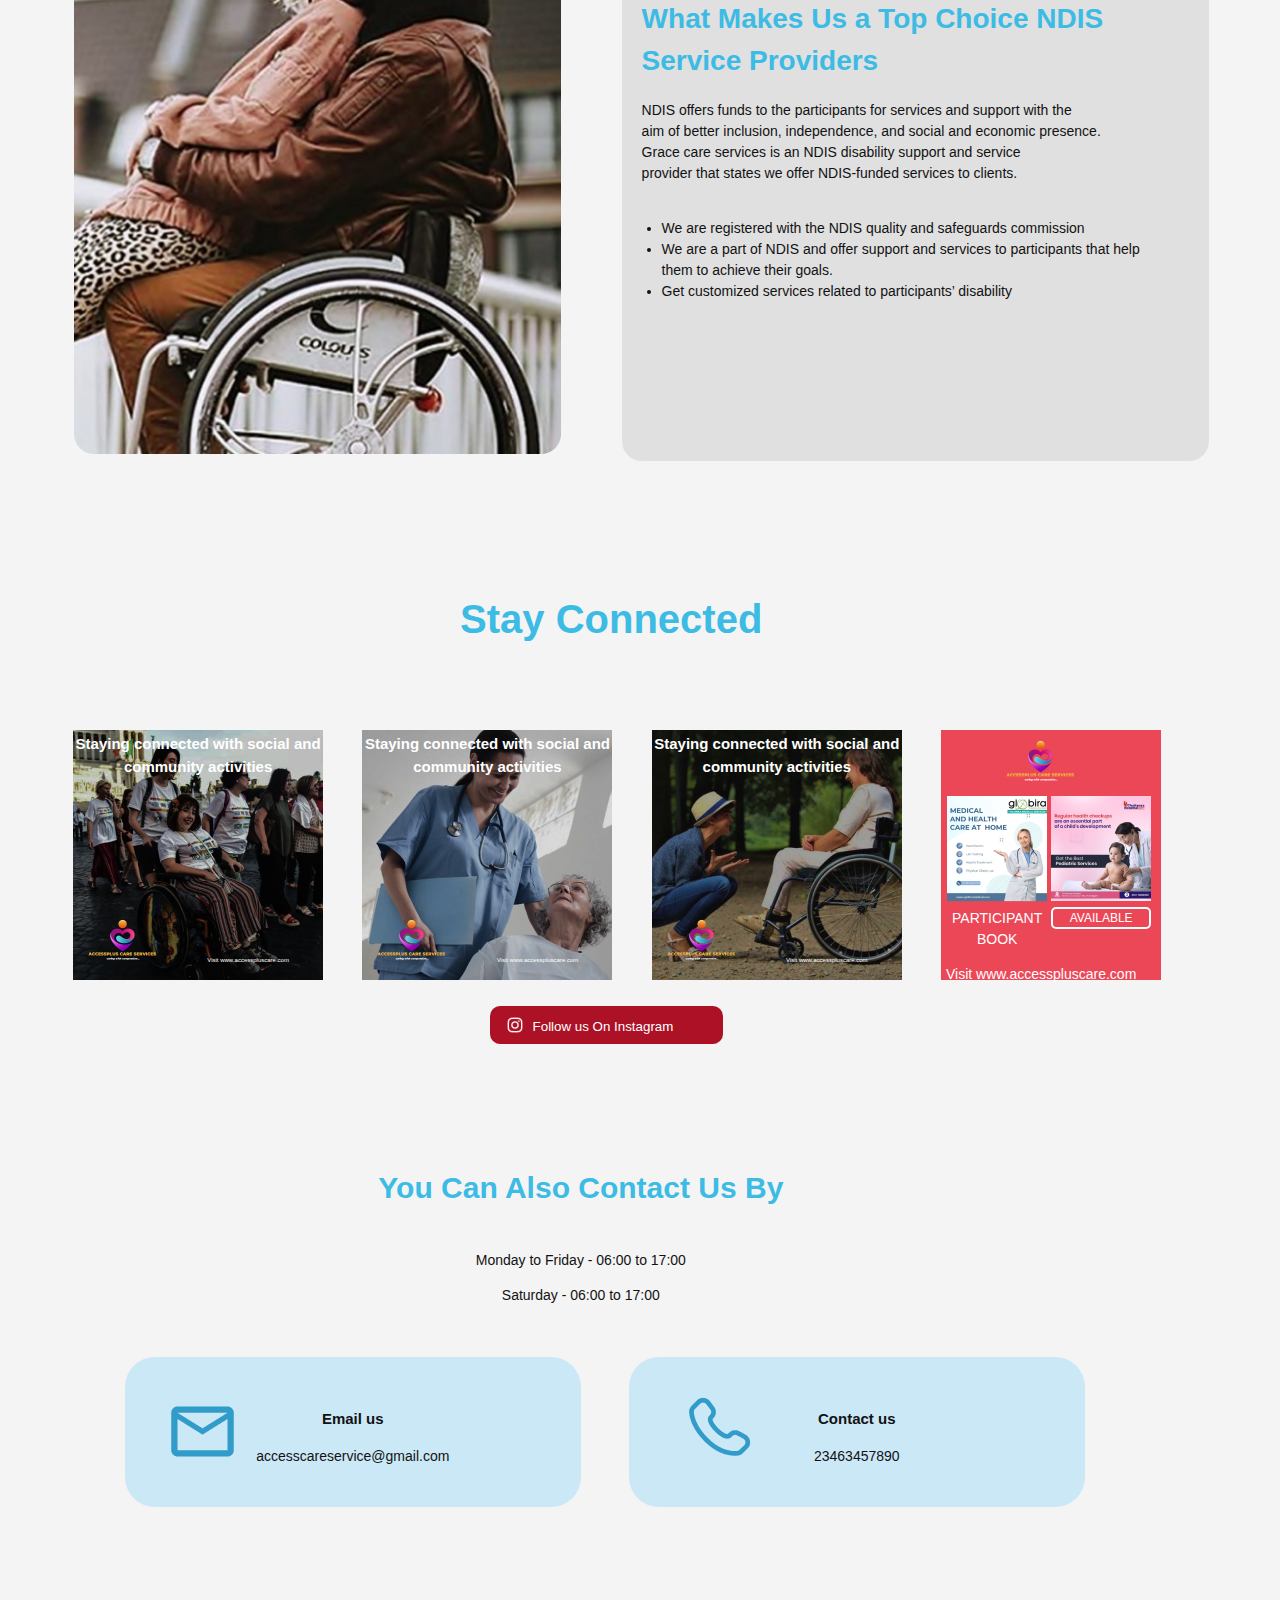
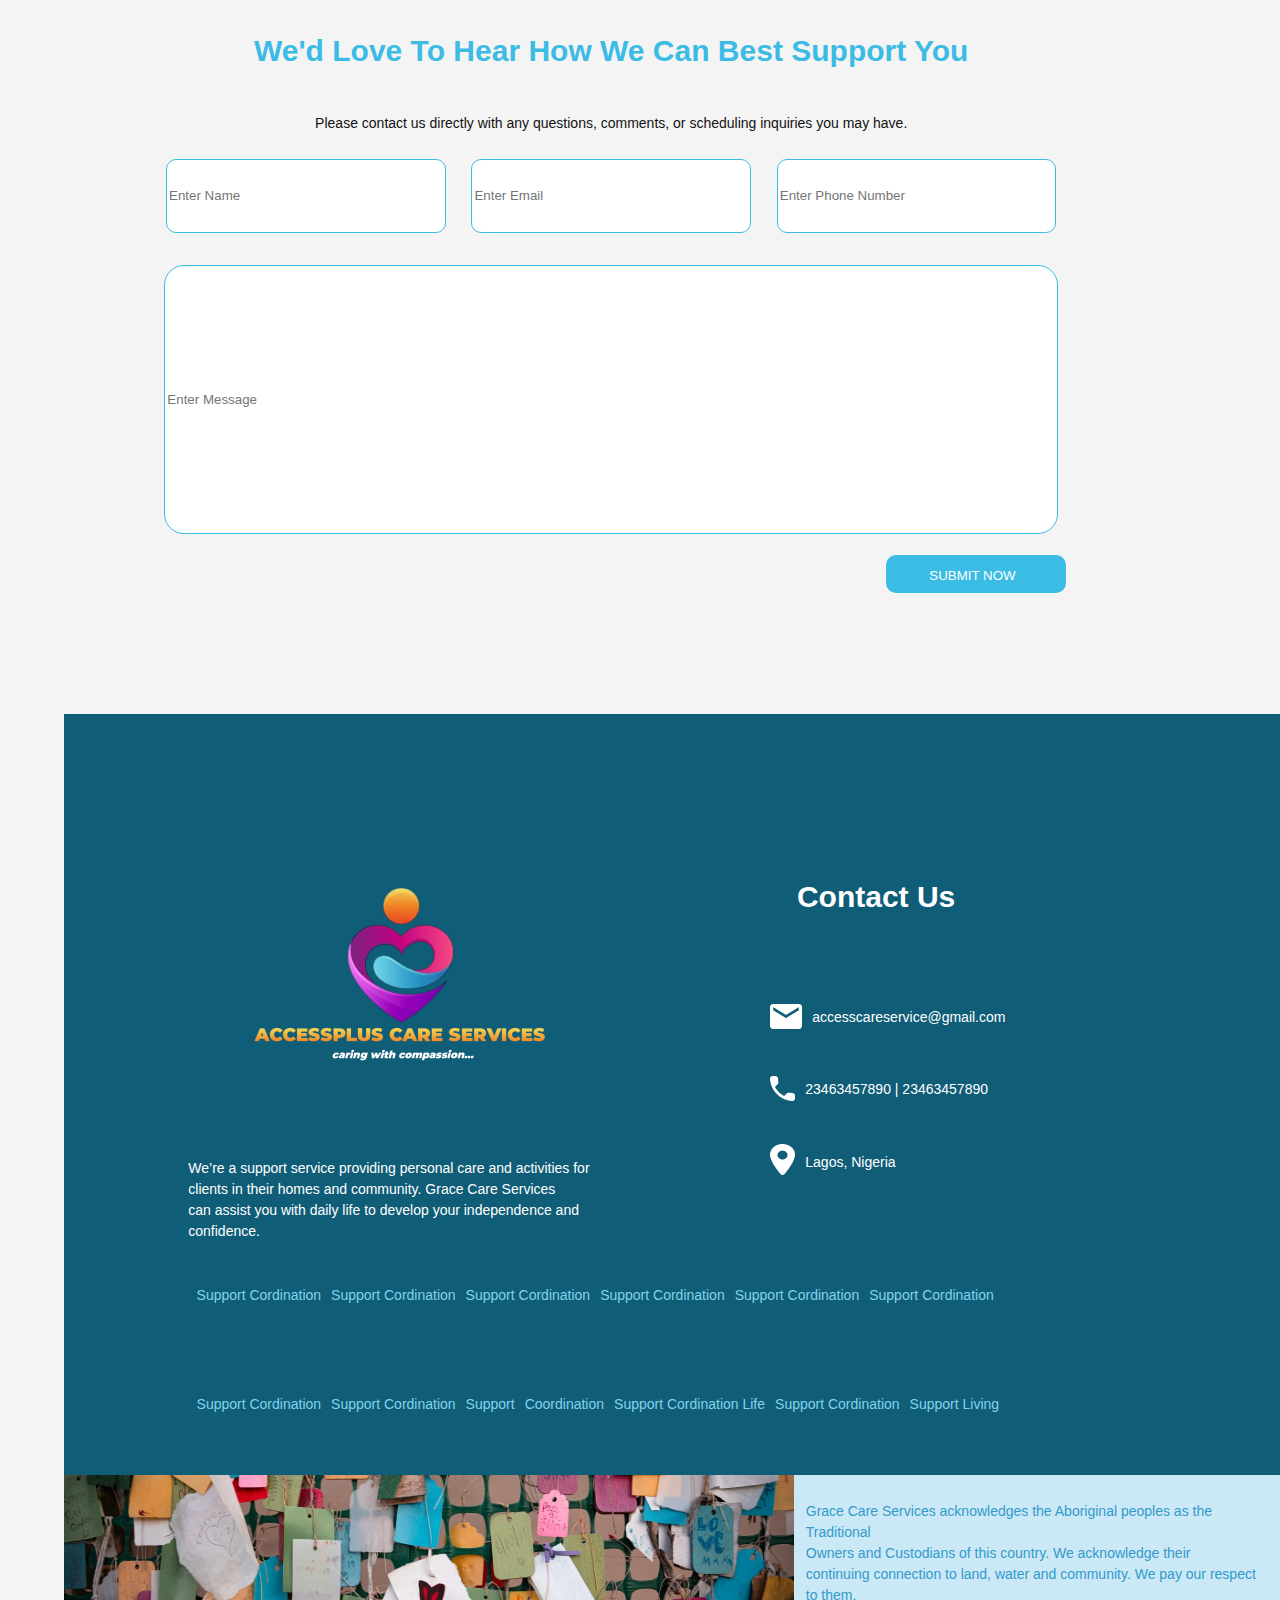
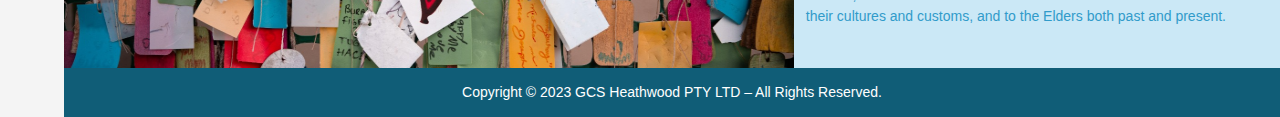
==== commit e84548d9: "number of fixes" ====
--- a/index.html
+++ b/index.html
@@ -311,7 +311,7 @@
             </p>
         </div>
         <form id="forms">
-            <div class="smallInputs">
+            <div class="smallInputs" id="smallInputs">
             <input class="smallInput" type="text" id="name" name="name" placeholder="Enter Name">
             <input class="smallInput" type="text" id="email" name="email" placeholder="Enter Email">
             <input class="smallInput" type="text" id="phone" name="phone" placeholder="Enter Phone Number"><br><br>
--- a/css/style.css
+++ b/css/style.css
@@ -255,6 +255,7 @@
 
   /* strategic direction */
   .strategicContainer{
+    width: 100%;
     border-radius: 30px;
     background: #E0E0E0;
     margin-left: 5%;
@@ -499,6 +500,7 @@
 }
 
 .callToday{
+  margin-left: 100px;
   padding-right: 300px;
   
 }
@@ -697,16 +699,19 @@
 }
 
 @media (max-width: 800px){ 
+  footer{
+    width: 130%;
+  }
     #contact{
       margin:0px;
-      width: 100%;
+      width: 130%;
       height: 100px;
       padding-left: 0px;
   }
   .nav{ 
     display: grid;
     justify-content: center;
-    max-width: 100%;
+    width: 120%;
     font-size: small;
     padding-bottom: 10%;
     margin-top: -50%;
@@ -763,23 +768,33 @@
   display: flex;
   justify-content: center;
 }
+.instagramBtn{
+  margin-top: 10%;
+  margin-left: 30%;
+}
 #emailUs{
   width: 450px;
   margin-right: 50px;
   margin-bottom: 10px;
+  margin-left: 50px;
 }
 #callUs{
   width: 450px;
   margin-right: 50px;
+  margin-left: 50px;
 }
 #submitNow{
   margin-right: 20%;
+  padding: 10px;
 }
 .contactUs{
-  width: 100%;
+  width: 130%;
   text-align: center;
   font-size: small;
   
+}
+.contacts{
+  padding-right: 20%;
 }
 .ctrl{
   padding: 10px;
@@ -804,11 +819,16 @@
 #unsplash{
   width: 100%;
 }
+
 .smallInput{
   height: 50px;
- 
-}
-/* training serveice page */
+}
+#smallInputs{
+  margin-left:5% ;
+  display: grid;
+  width: 290%;
+}
+/* training service page */
 #smallPhone{
  margin: 0px;
  margin-bottom: 10px;
@@ -817,4 +837,15 @@
 #smallEmail{
 margin: 0px;
 }
+/* contactUs page */
+.callToday{
+  padding-left: 10%;
+}
+.detail{
+  width: 300px;
+}
+
+.detailMessage{
+  width: 300px;
+}
 }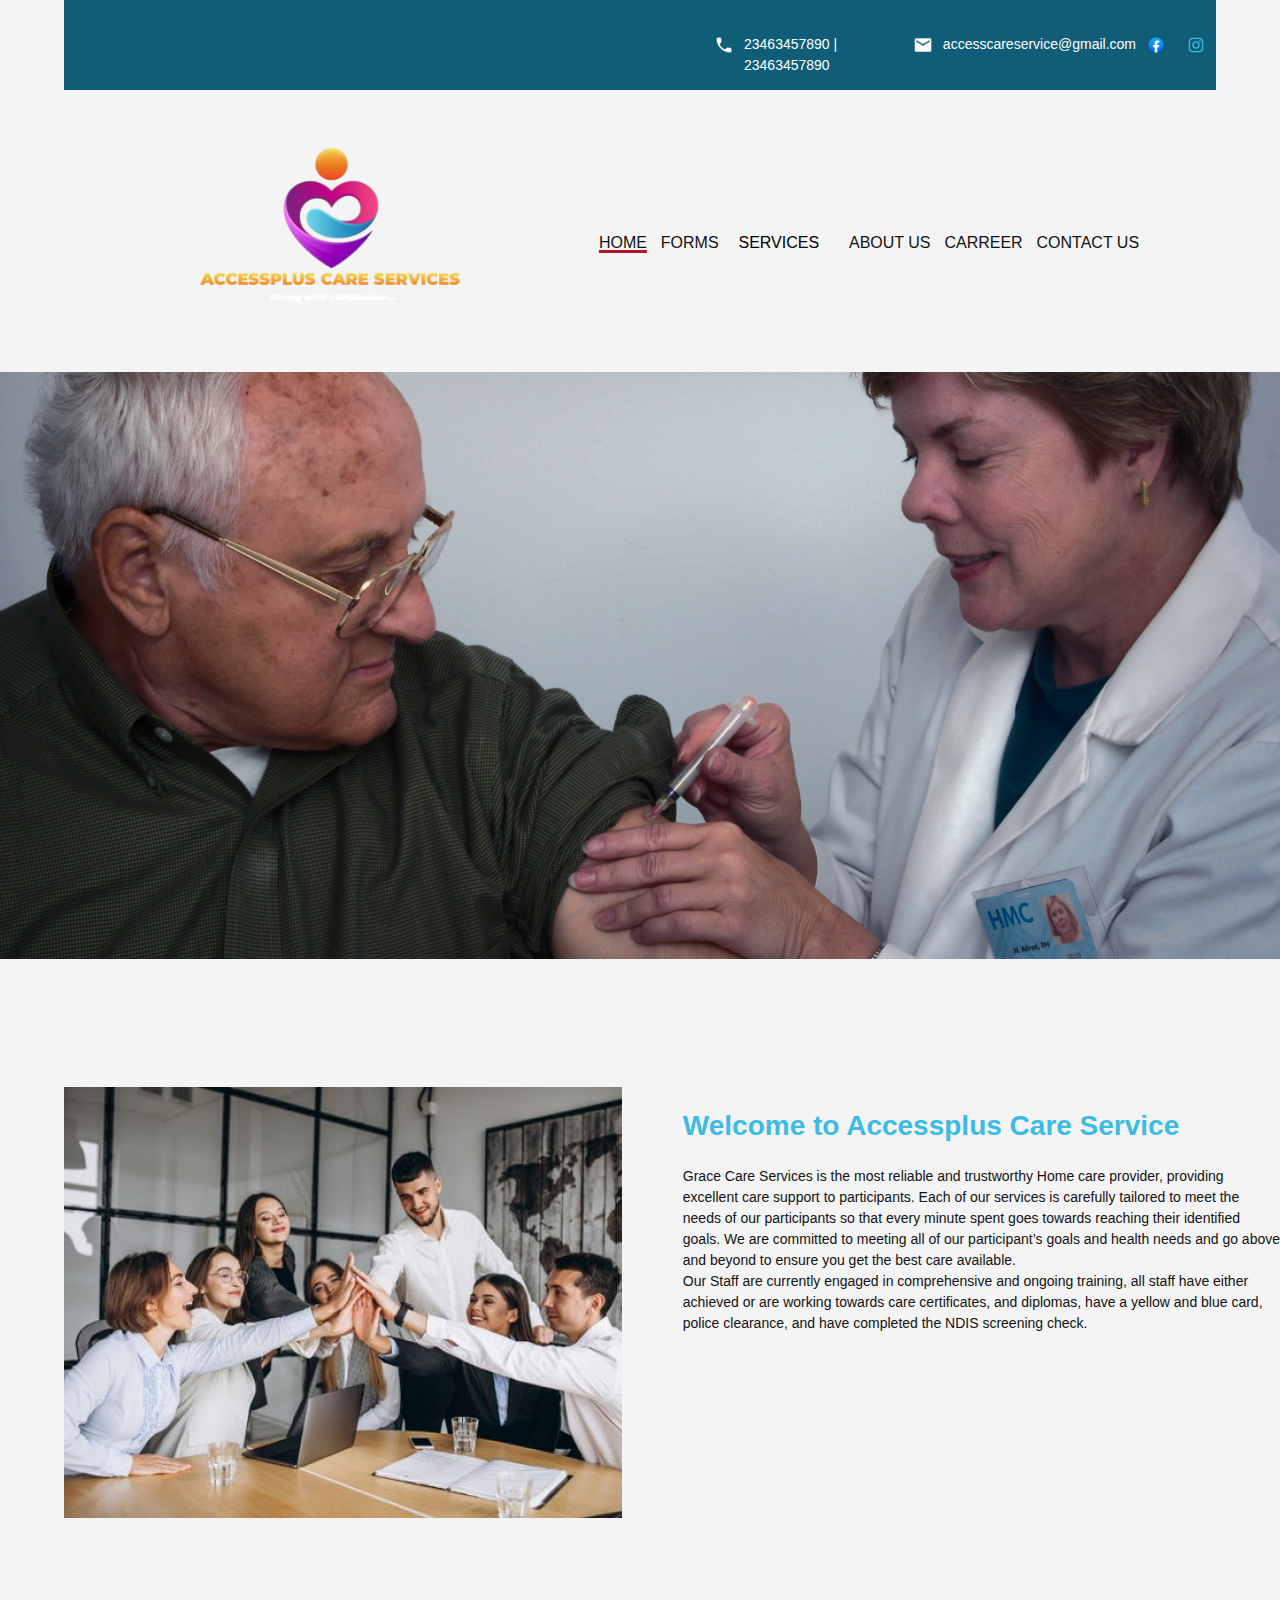
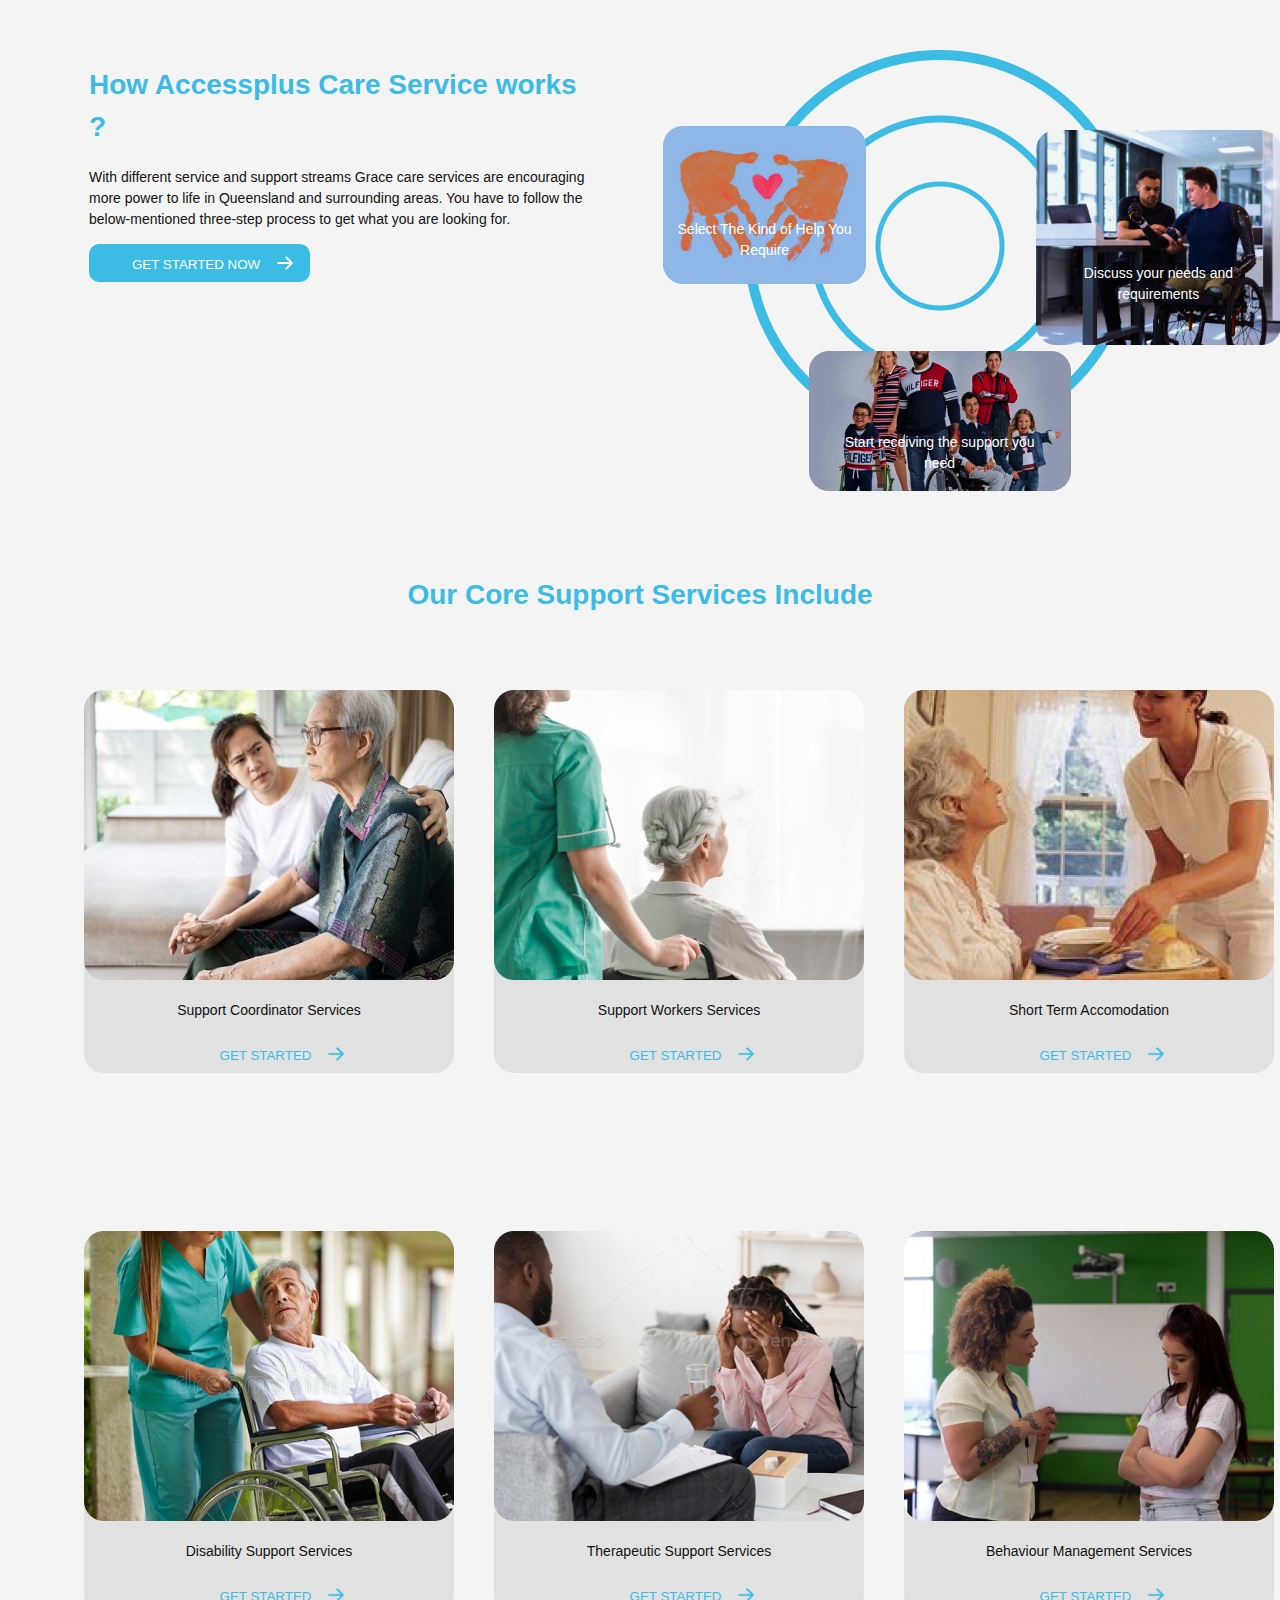
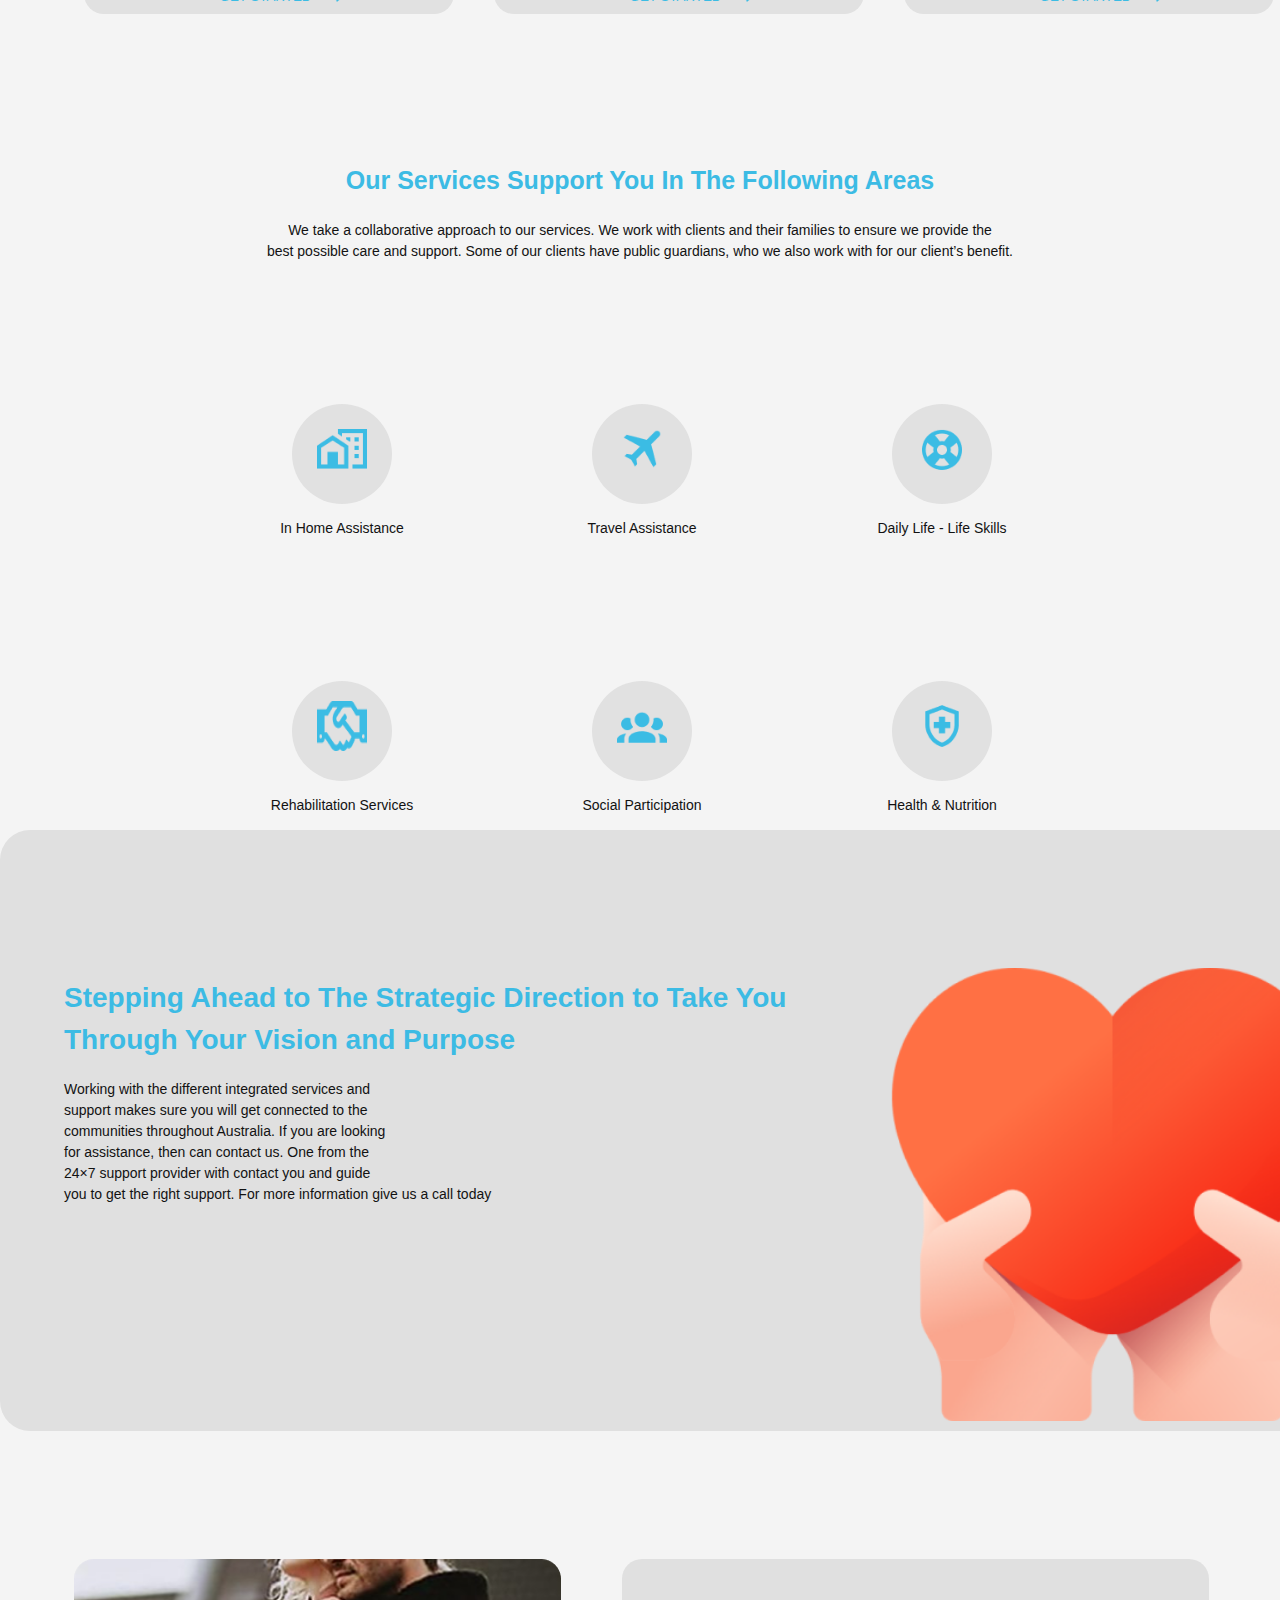
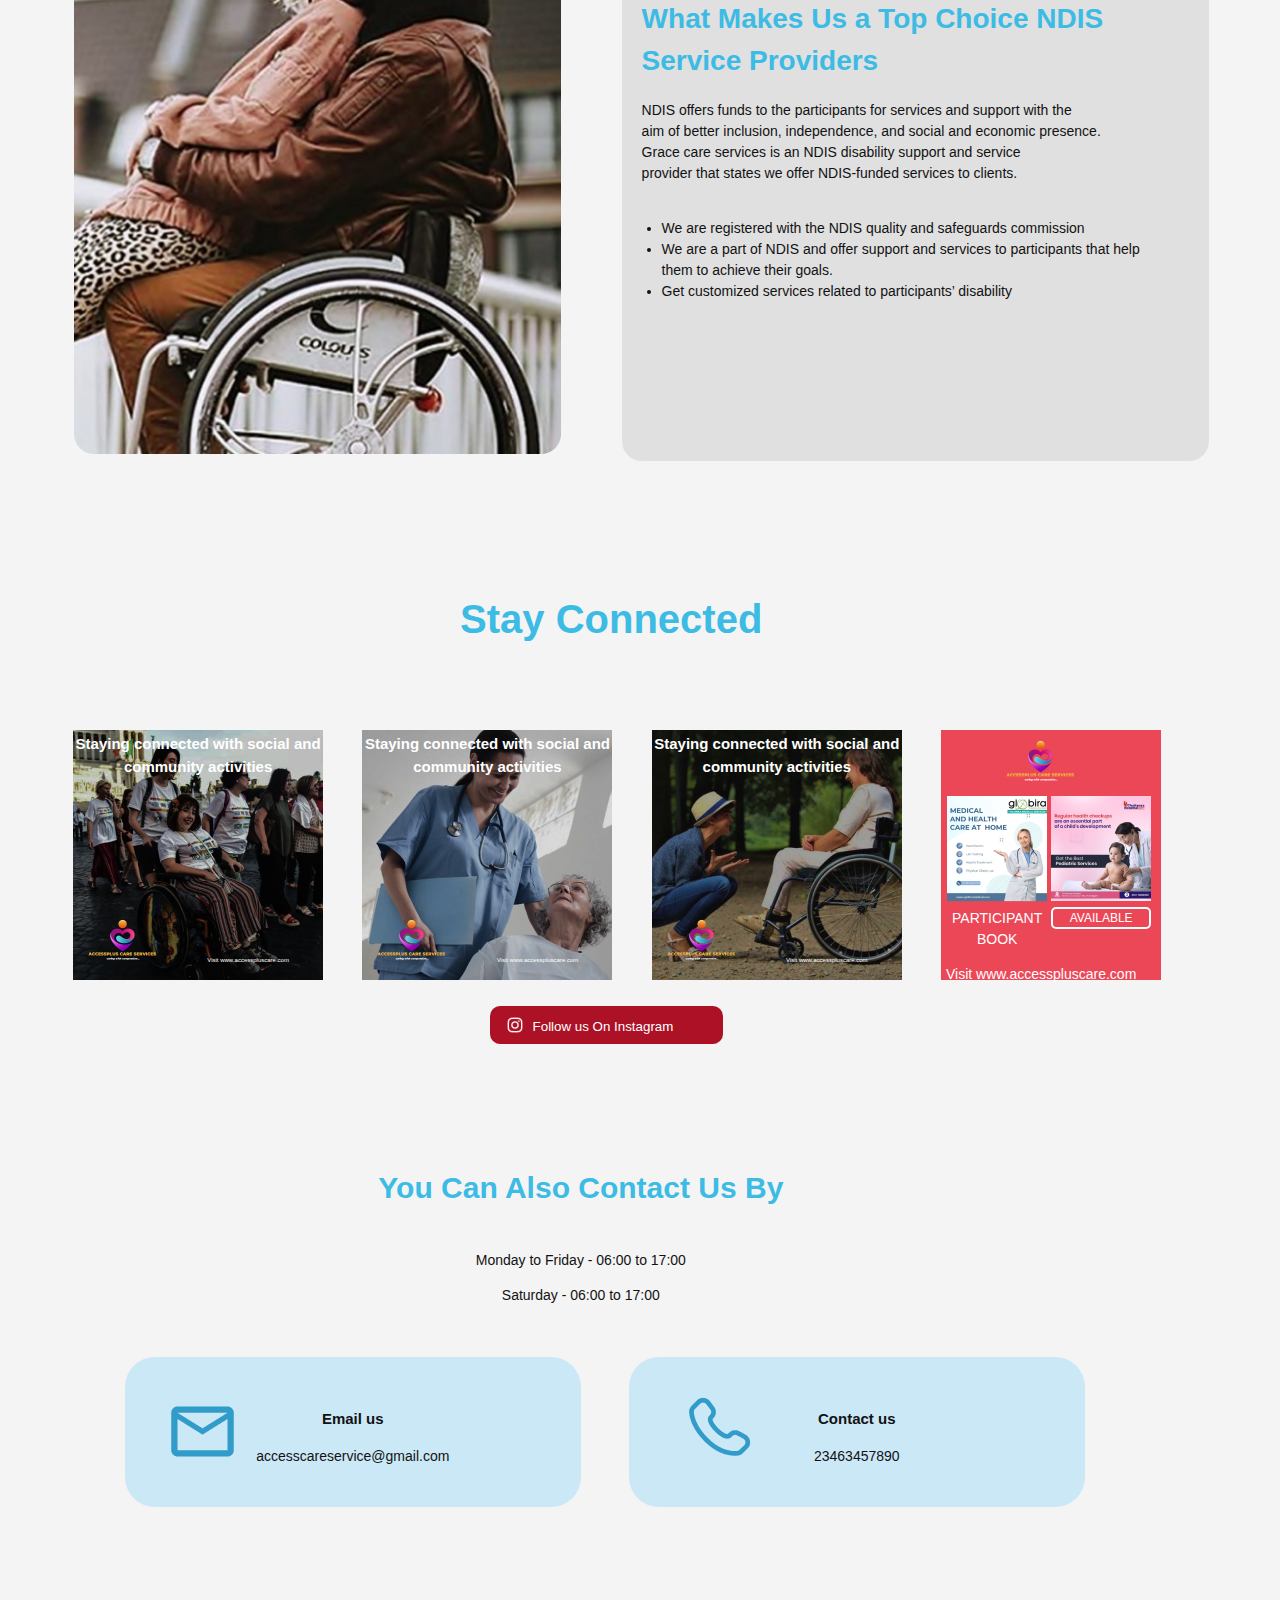
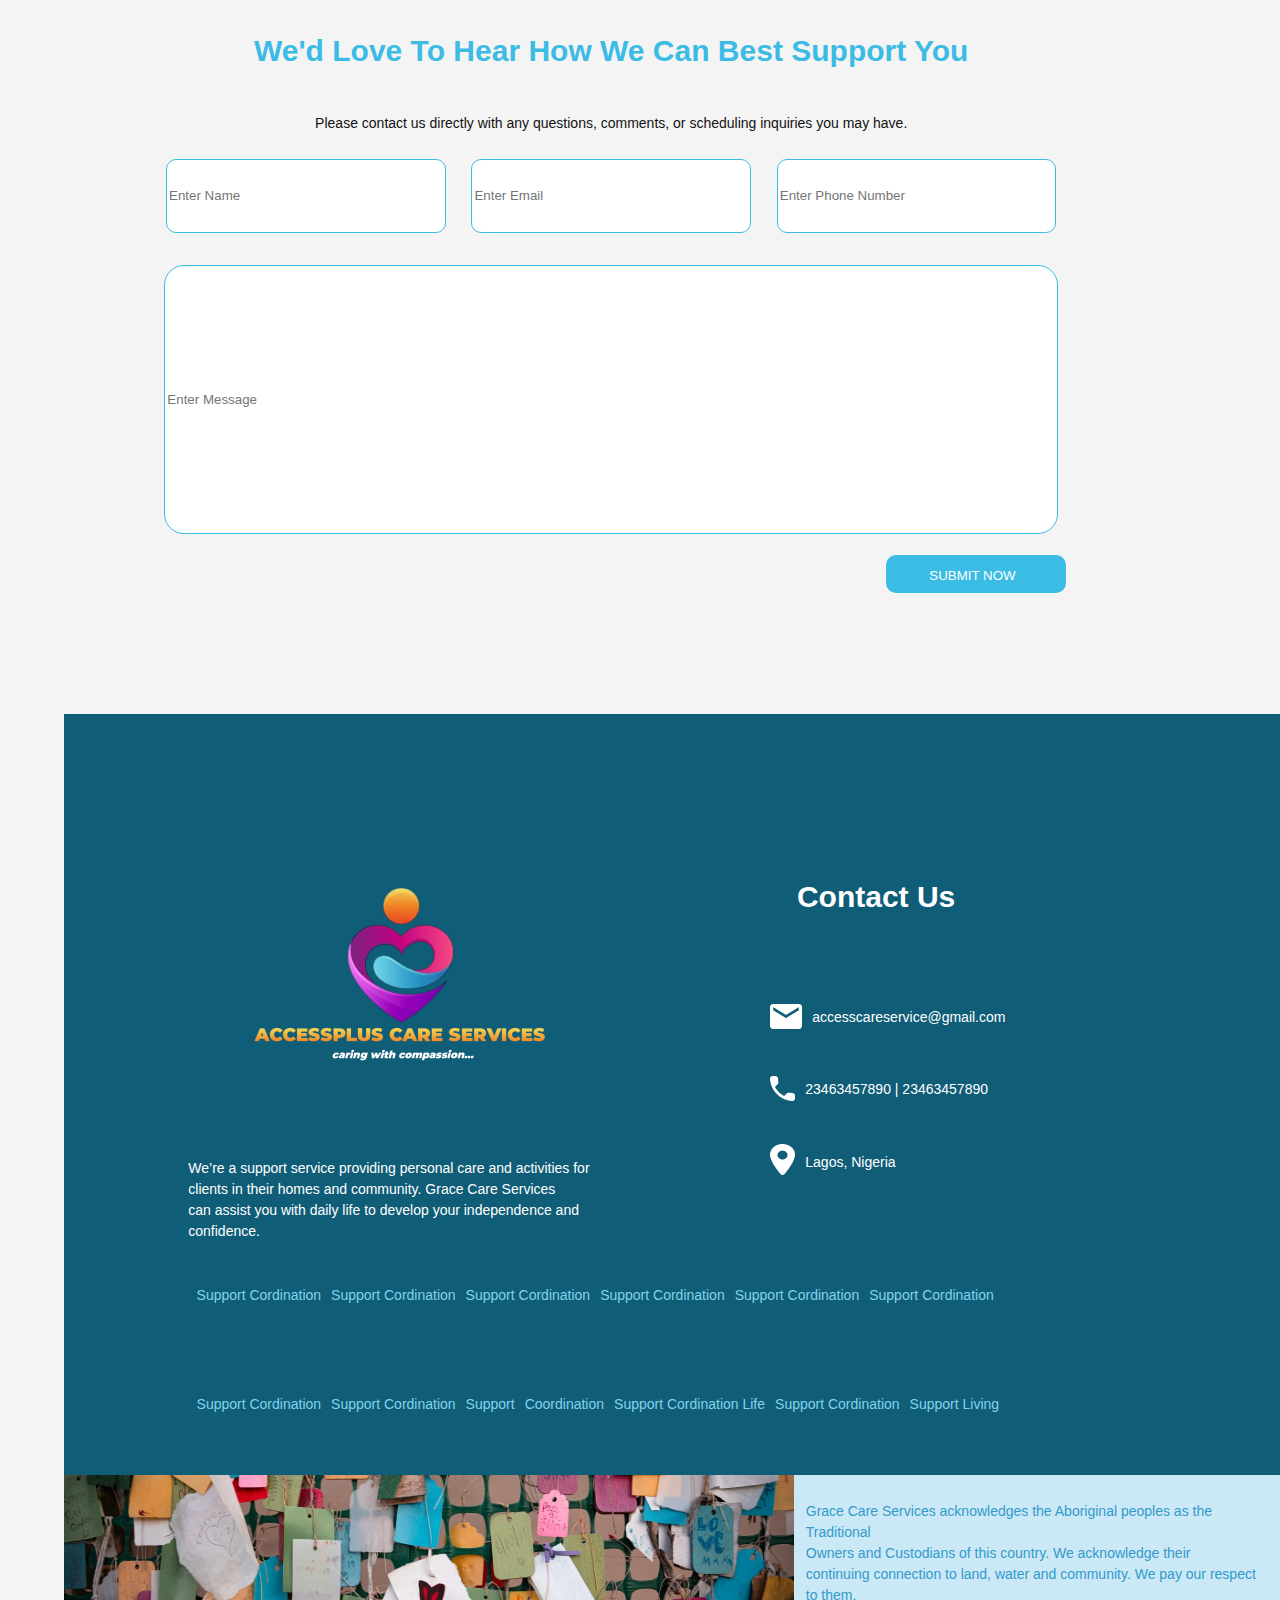
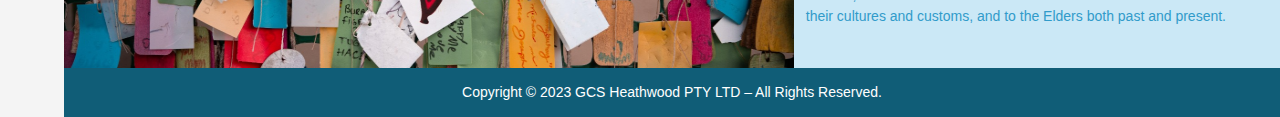
==== commit af4107fb: "idex mobile fix" ====
--- a/index.html
+++ b/index.html
@@ -320,7 +320,7 @@
             <input id="submitNow" class="btn" type="submit" value="Submit now">
         </form>
     </div>
-    <div class="contactUs">
+    <div class="contactUs contactUsIndex">
     <div class="ctrl">
         <div class="container">
             <div>
@@ -378,7 +378,7 @@
         </div>
     </div>
 </body>
-<footer>
+<footer id="indexFooter">
         <p>Copyright © 2023 GCS Heathwood PTY LTD – All Rights Reserved.</p>
        
 </footer>
--- a/css/style.css
+++ b/css/style.css
@@ -6,7 +6,6 @@
     margin: 0;
     background-color: #f4f4f4;
     color: #121212;
-
 }
 
 a{
@@ -157,7 +156,8 @@
   /* How it works section */
   #howItWorks{
     padding-left: 25px;
-  }
+    }
+  
   #btn1{
     background-image: url( '../img/ph_arrow-right-bold.svg');
     background-size: 20px;
@@ -224,6 +224,7 @@
   .supportServices{
     text-align: center;
     margin-top: 10%;
+    
   }
   .supportServices h1{
     margin-bottom: -5%;
@@ -258,13 +259,11 @@
     width: 100%;
     border-radius: 30px;
     background: #E0E0E0;
-    margin-left: 5%;
   }
   .strategicContainer img{
     width: 50%;
     padding: 10px;
   }
-
   .NDIS{
     align-items: center;
     border-radius: 20px;
@@ -318,6 +317,7 @@
     width: 100%;
     height: 250px;
    padding-right: 2%;
+   
   }
   .bookImage{
     margin-top: -20%;
@@ -699,58 +699,90 @@
 }
 
 @media (max-width: 800px){ 
-  footer{
-    width: 130%;
+  #indexFooter{
+  
+    width: 110%;
   }
     #contact{
       margin:0px;
-      width: 130%;
+      width: 100%;
       height: 100px;
       padding-left: 0px;
+      
+      
   }
   .nav{ 
     display: grid;
     justify-content: center;
-    width: 120%;
+    width: 100%;
     font-size: small;
     padding-bottom: 10%;
     margin-top: -50%;
+    
    
-}
-.nav a{
-  font-size: small;
-  padding-left: 2px;
-}
-
-.dropbtn{
-  font-size: small;
-  padding: 2px;
-}
-#ellipse{
-  width: 80%;
 }
 .nav img{
   width: 80%;
   height: 80%;
   padding-top: 45%;
-}
+  
+}
+.nav a{
+  font-size: small;
+  padding-left: 2px;
+  
+}
+
+.dropbtn{
+  font-size: small;
+  padding: 2px;
+}
+#ellipse{
+  margin: 0;
+  width: 100%;
+  overflow: hidden;
+  
+}
+#ellipse img{
+  width: 50%;
+}
+#ellipseImage1{
+  top: 10%;
+  right: 23%;
+  }
+  #ellipseImage2{
+    bottom: 20%;
+    left: 25%;
+  }
+  #ellipseImage3{
+    bottom: 10%;
+  }
+  .roundCardsContainer{
+    margin-left: 0%;
+  }
+
+
 .container{
   width: 100%;
   display:grid;
   justify-content: center;
+ 
 }
 
 .howItWorks{
-  width: 80%;
+  width: 100%;
   margin-bottom: 20%;
+  margin-left: -5%;
+  overflow: hidden;
+}
+.welcomeMessage{
+  width: 89%;
+  padding-left: 5%;
 }
 #welcomeImg{
   width: 70%;
   height: 100%;
-}
-.choice{
-  display: flex;
-  justify-content: center;
+  
 }
 .cards{
   width: 70%;
@@ -760,9 +792,30 @@
 }
 .strategicContainer{
   width: fit-content;
-}
+  margin: 0;
+}
+.choice{
+  width: 100%;
+  display: block;
+  padding: 0;
+  padding-top: 10%;
+}
+#img9{
+  width: 90%;
+  margin-left: 5%;
+}
+
 .NDIS{
   width: fit-content;
+}
+.stayConnected{
+  margin: 0;
+  padding-right: 10%;
+  
+}
+.stayConnected h2{
+  padding-left: 20%;
+  
 }
 .bookContainer{
   display: flex;
@@ -770,25 +823,36 @@
 }
 .instagramBtn{
   margin-top: 10%;
-  margin-left: 30%;
+  margin-left: 25%;
+}
+.altContact{
+  margin-left: 15%;
+  text-align: center;
+  padding-left: 10%;
+  
 }
 #emailUs{
-  width: 450px;
-  margin-right: 50px;
+  width: 300px;
+  padding-left: 15%;
+  margin-right: 0px;
   margin-bottom: 10px;
-  margin-left: 50px;
+  
 }
 #callUs{
-  width: 450px;
-  margin-right: 50px;
-  margin-left: 50px;
+  width: 300px;
+  padding-left: 15%;
+  margin-right: 150px;
+  margin-left: 0px;
+}
+.contactUsForm{
+  margin-left: 15%;
 }
 #submitNow{
   margin-right: 20%;
   padding: 10px;
 }
-.contactUs{
-  width: 130%;
+.contactUsIndex{
+  width: 110%;
   text-align: center;
   font-size: small;
   
@@ -848,4 +912,8 @@
 .detailMessage{
   width: 300px;
 }
+/* about us page */
+.jobOpportunities{
+  height: 100%;
+}
 }